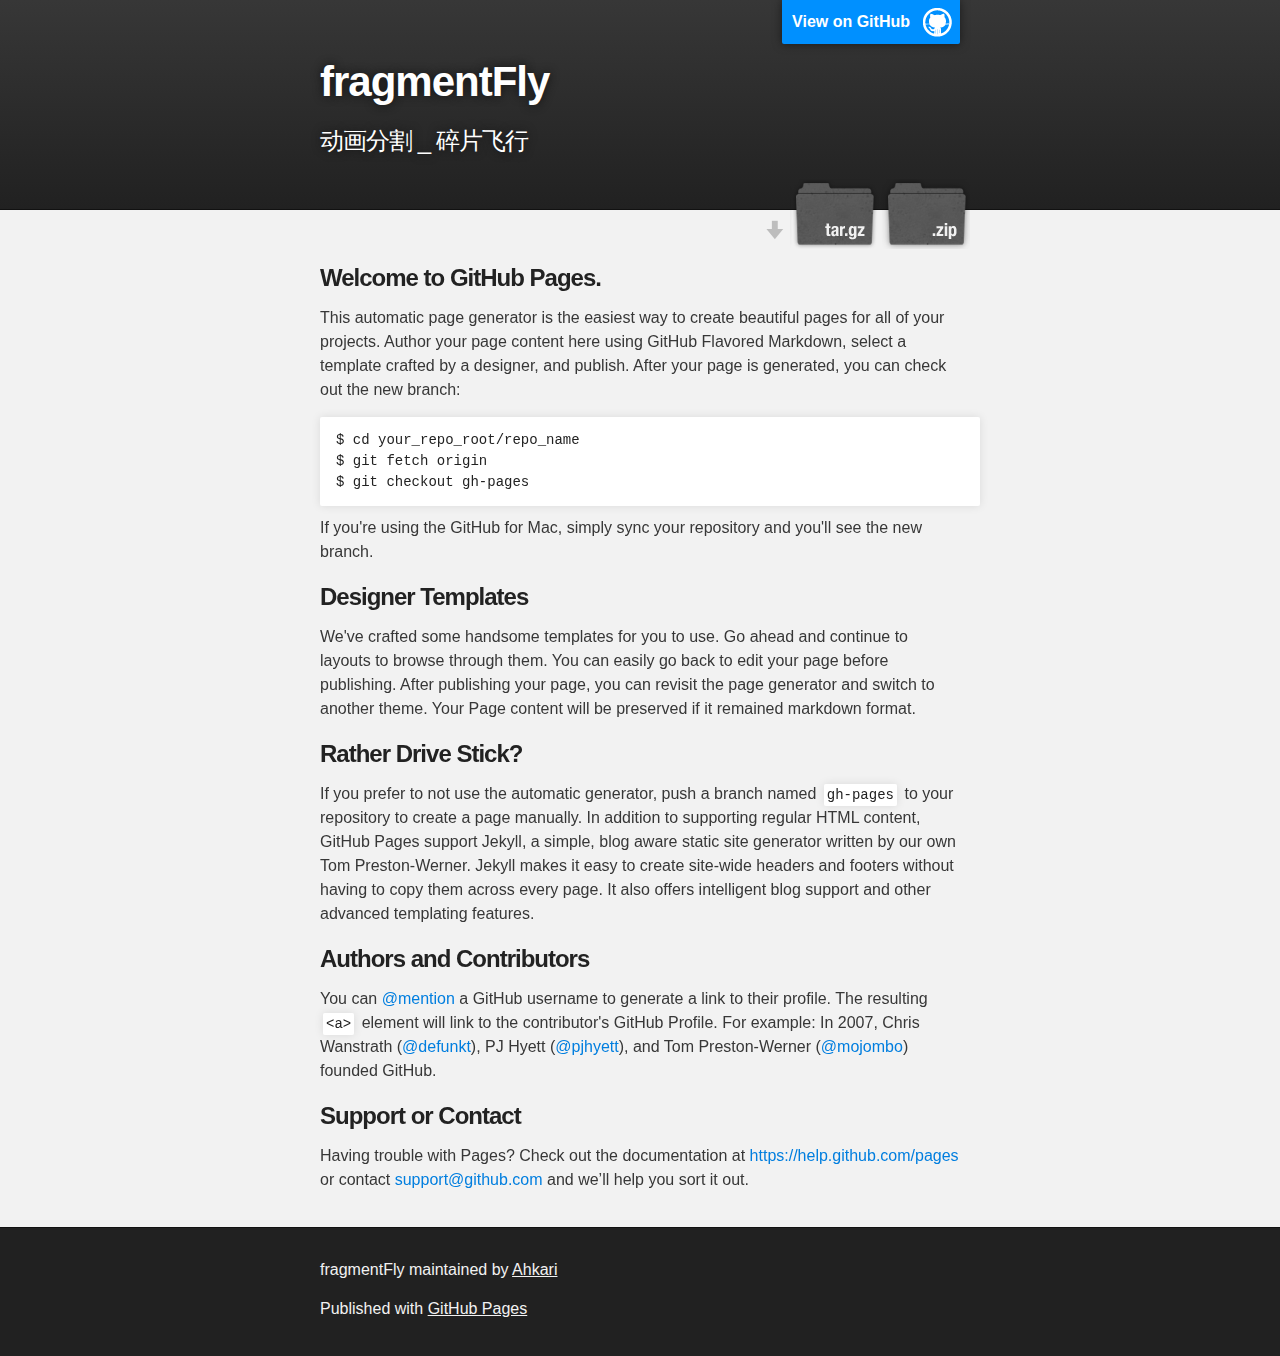
==== index.html @ d6b4c5c5 "Create gh-pages branch via GitHub" ====
<!DOCTYPE html>
<html>

  <head>
    <meta charset='utf-8'>
    <meta http-equiv="X-UA-Compatible" content="chrome=1">
    <meta name="description" content="fragmentFly : 动画分割   _    碎片飞行">

    <link rel="stylesheet" type="text/css" media="screen" href="stylesheets/stylesheet.css">

    <title>fragmentFly</title>
  </head>

  <body>

    <!-- HEADER -->
    <div id="header_wrap" class="outer">
        <header class="inner">
          <a id="forkme_banner" href="https://github.com/Ahkari/fragmentFly">View on GitHub</a>

          <h1 id="project_title">fragmentFly</h1>
          <h2 id="project_tagline">动画分割   _    碎片飞行</h2>

            <section id="downloads">
              <a class="zip_download_link" href="https://github.com/Ahkari/fragmentFly/zipball/master">Download this project as a .zip file</a>
              <a class="tar_download_link" href="https://github.com/Ahkari/fragmentFly/tarball/master">Download this project as a tar.gz file</a>
            </section>
        </header>
    </div>

    <!-- MAIN CONTENT -->
    <div id="main_content_wrap" class="outer">
      <section id="main_content" class="inner">
        <h3>
<a id="welcome-to-github-pages" class="anchor" href="#welcome-to-github-pages" aria-hidden="true"><span class="octicon octicon-link"></span></a>Welcome to GitHub Pages.</h3>

<p>This automatic page generator is the easiest way to create beautiful pages for all of your projects. Author your page content here using GitHub Flavored Markdown, select a template crafted by a designer, and publish. After your page is generated, you can check out the new branch:</p>

<pre><code>$ cd your_repo_root/repo_name
$ git fetch origin
$ git checkout gh-pages
</code></pre>

<p>If you're using the GitHub for Mac, simply sync your repository and you'll see the new branch.</p>

<h3>
<a id="designer-templates" class="anchor" href="#designer-templates" aria-hidden="true"><span class="octicon octicon-link"></span></a>Designer Templates</h3>

<p>We've crafted some handsome templates for you to use. Go ahead and continue to layouts to browse through them. You can easily go back to edit your page before publishing. After publishing your page, you can revisit the page generator and switch to another theme. Your Page content will be preserved if it remained markdown format.</p>

<h3>
<a id="rather-drive-stick" class="anchor" href="#rather-drive-stick" aria-hidden="true"><span class="octicon octicon-link"></span></a>Rather Drive Stick?</h3>

<p>If you prefer to not use the automatic generator, push a branch named <code>gh-pages</code> to your repository to create a page manually. In addition to supporting regular HTML content, GitHub Pages support Jekyll, a simple, blog aware static site generator written by our own Tom Preston-Werner. Jekyll makes it easy to create site-wide headers and footers without having to copy them across every page. It also offers intelligent blog support and other advanced templating features.</p>

<h3>
<a id="authors-and-contributors" class="anchor" href="#authors-and-contributors" aria-hidden="true"><span class="octicon octicon-link"></span></a>Authors and Contributors</h3>

<p>You can <a href="https://github.com/blog/821" class="user-mention">@mention</a> a GitHub username to generate a link to their profile. The resulting <code>&lt;a&gt;</code> element will link to the contributor's GitHub Profile. For example: In 2007, Chris Wanstrath (<a href="https://github.com/defunkt" class="user-mention">@defunkt</a>), PJ Hyett (<a href="https://github.com/pjhyett" class="user-mention">@pjhyett</a>), and Tom Preston-Werner (<a href="https://github.com/mojombo" class="user-mention">@mojombo</a>) founded GitHub.</p>

<h3>
<a id="support-or-contact" class="anchor" href="#support-or-contact" aria-hidden="true"><span class="octicon octicon-link"></span></a>Support or Contact</h3>

<p>Having trouble with Pages? Check out the documentation at <a href="https://help.github.com/pages">https://help.github.com/pages</a> or contact <a href="mailto:support@github.com">support@github.com</a> and we’ll help you sort it out.</p>
      </section>
    </div>

    <!-- FOOTER  -->
    <div id="footer_wrap" class="outer">
      <footer class="inner">
        <p class="copyright">fragmentFly maintained by <a href="https://github.com/Ahkari">Ahkari</a></p>
        <p>Published with <a href="https://pages.github.com">GitHub Pages</a></p>
      </footer>
    </div>

              <script type="text/javascript">
            var gaJsHost = (("https:" == document.location.protocol) ? "https://ssl." : "http://www.");
            document.write(unescape("%3Cscript src='" + gaJsHost + "google-analytics.com/ga.js' type='text/javascript'%3E%3C/script%3E"));
          </script>
          <script type="text/javascript">
            try {
              var pageTracker = _gat._getTracker("fragmentFly");
            pageTracker._trackPageview();
            } catch(err) {}
          </script>


  </body>
</html>
---- stylesheets/stylesheet.css ----
/*******************************************************************************
Slate Theme for GitHub Pages
by Jason Costello, @jsncostello
*******************************************************************************/

@import url(github-light.css);

/*******************************************************************************
MeyerWeb Reset
*******************************************************************************/

html, body, div, span, applet, object, iframe,
h1, h2, h3, h4, h5, h6, p, blockquote, pre,
a, abbr, acronym, address, big, cite, code,
del, dfn, em, img, ins, kbd, q, s, samp,
small, strike, strong, sub, sup, tt, var,
b, u, i, center,
dl, dt, dd, ol, ul, li,
fieldset, form, label, legend,
table, caption, tbody, tfoot, thead, tr, th, td,
article, aside, canvas, details, embed,
figure, figcaption, footer, header, hgroup,
menu, nav, output, ruby, section, summary,
time, mark, audio, video {
  margin: 0;
  padding: 0;
  border: 0;
  font: inherit;
  vertical-align: baseline;
}

/* HTML5 display-role reset for older browsers */
article, aside, details, figcaption, figure,
footer, header, hgroup, menu, nav, section {
  display: block;
}

ol, ul {
  list-style: none;
}

table {
  border-collapse: collapse;
  border-spacing: 0;
}

/*******************************************************************************
Theme Styles
*******************************************************************************/

body {
  box-sizing: border-box;
  color:#373737;
  background: #212121;
  font-size: 16px;
  font-family: 'Myriad Pro', Calibri, Helvetica, Arial, sans-serif;
  line-height: 1.5;
  -webkit-font-smoothing: antialiased;
}

h1, h2, h3, h4, h5, h6 {
  margin: 10px 0;
  font-weight: 700;
  color:#222222;
  font-family: 'Lucida Grande', 'Calibri', Helvetica, Arial, sans-serif;
  letter-spacing: -1px;
}

h1 {
  font-size: 36px;
  font-weight: 700;
}

h2 {
  padding-bottom: 10px;
  font-size: 32px;
  background: url('../images/bg_hr.png') repeat-x bottom;
}

h3 {
  font-size: 24px;
}

h4 {
  font-size: 21px;
}

h5 {
  font-size: 18px;
}

h6 {
  font-size: 16px;
}

p {
  margin: 10px 0 15px 0;
}

footer p {
  color: #f2f2f2;
}

a {
  text-decoration: none;
  color: #007edf;
  text-shadow: none;

  transition: color 0.5s ease;
  transition: text-shadow 0.5s ease;
  -webkit-transition: color 0.5s ease;
  -webkit-transition: text-shadow 0.5s ease;
  -moz-transition: color 0.5s ease;
  -moz-transition: text-shadow 0.5s ease;
  -o-transition: color 0.5s ease;
  -o-transition: text-shadow 0.5s ease;
  -ms-transition: color 0.5s ease;
  -ms-transition: text-shadow 0.5s ease;
}

a:hover, a:focus {text-decoration: underline;}

footer a {
  color: #F2F2F2;
  text-decoration: underline;
}

em {
  font-style: italic;
}

strong {
  font-weight: bold;
}

img {
  position: relative;
  margin: 0 auto;
  max-width: 739px;
  padding: 5px;
  margin: 10px 0 10px 0;
  border: 1px solid #ebebeb;

  box-shadow: 0 0 5px #ebebeb;
  -webkit-box-shadow: 0 0 5px #ebebeb;
  -moz-box-shadow: 0 0 5px #ebebeb;
  -o-box-shadow: 0 0 5px #ebebeb;
  -ms-box-shadow: 0 0 5px #ebebeb;
}

p img {
  display: inline;
  margin: 0;
  padding: 0;
  vertical-align: middle;
  text-align: center;
  border: none;
}

pre, code {
  width: 100%;
  color: #222;
  background-color: #fff;

  font-family: Monaco, "Bitstream Vera Sans Mono", "Lucida Console", Terminal, monospace;
  font-size: 14px;

  border-radius: 2px;
  -moz-border-radius: 2px;
  -webkit-border-radius: 2px;
}

pre {
  width: 100%;
  padding: 10px;
  box-shadow: 0 0 10px rgba(0,0,0,.1);
  overflow: auto;
}

code {
  padding: 3px;
  margin: 0 3px;
  box-shadow: 0 0 10px rgba(0,0,0,.1);
}

pre code {
  display: block;
  box-shadow: none;
}

blockquote {
  color: #666;
  margin-bottom: 20px;
  padding: 0 0 0 20px;
  border-left: 3px solid #bbb;
}


ul, ol, dl {
  margin-bottom: 15px
}

ul {
  list-style-position: inside;
  list-style: disc;
  padding-left: 20px;
}

ol {
  list-style-position: inside;
  list-style: decimal;
  padding-left: 20px;
}

dl dt {
  font-weight: bold;
}

dl dd {
  padding-left: 20px;
  font-style: italic;
}

dl p {
  padding-left: 20px;
  font-style: italic;
}

hr {
  height: 1px;
  margin-bottom: 5px;
  border: none;
  background: url('../images/bg_hr.png') repeat-x center;
}

table {
  border: 1px solid #373737;
  margin-bottom: 20px;
  text-align: left;
 }

th {
  font-family: 'Lucida Grande', 'Helvetica Neue', Helvetica, Arial, sans-serif;
  padding: 10px;
  background: #373737;
  color: #fff;
 }

td {
  padding: 10px;
  border: 1px solid #373737;
 }

form {
  background: #f2f2f2;
  padding: 20px;
}

/*******************************************************************************
Full-Width Styles
*******************************************************************************/

.outer {
  width: 100%;
}

.inner {
  position: relative;
  max-width: 640px;
  padding: 20px 10px;
  margin: 0 auto;
}

#forkme_banner {
  display: block;
  position: absolute;
  top:0;
  right: 10px;
  z-index: 10;
  padding: 10px 50px 10px 10px;
  color: #fff;
  background: url('../images/blacktocat.png') #0090ff no-repeat 95% 50%;
  font-weight: 700;
  box-shadow: 0 0 10px rgba(0,0,0,.5);
  border-bottom-left-radius: 2px;
  border-bottom-right-radius: 2px;
}

#header_wrap {
  background: #212121;
  background: -moz-linear-gradient(top, #373737, #212121);
  background: -webkit-linear-gradient(top, #373737, #212121);
  background: -ms-linear-gradient(top, #373737, #212121);
  background: -o-linear-gradient(top, #373737, #212121);
  background: linear-gradient(top, #373737, #212121);
}

#header_wrap .inner {
  padding: 50px 10px 30px 10px;
}

#project_title {
  margin: 0;
  color: #fff;
  font-size: 42px;
  font-weight: 700;
  text-shadow: #111 0px 0px 10px;
}

#project_tagline {
  color: #fff;
  font-size: 24px;
  font-weight: 300;
  background: none;
  text-shadow: #111 0px 0px 10px;
}

#downloads {
  position: absolute;
  width: 210px;
  z-index: 10;
  bottom: -40px;
  right: 0;
  height: 70px;
  background: url('../images/icon_download.png') no-repeat 0% 90%;
}

.zip_download_link {
  display: block;
  float: right;
  width: 90px;
  height:70px;
  text-indent: -5000px;
  overflow: hidden;
  background: url(../images/sprite_download.png) no-repeat bottom left;
}

.tar_download_link {
  display: block;
  float: right;
  width: 90px;
  height:70px;
  text-indent: -5000px;
  overflow: hidden;
  background: url(../images/sprite_download.png) no-repeat bottom right;
  margin-left: 10px;
}

.zip_download_link:hover {
  background: url(../images/sprite_download.png) no-repeat top left;
}

.tar_download_link:hover {
  background: url(../images/sprite_download.png) no-repeat top right;
}

#main_content_wrap {
  background: #f2f2f2;
  border-top: 1px solid #111;
  border-bottom: 1px solid #111;
}

#main_content {
  padding-top: 40px;
}

#footer_wrap {
  background: #212121;
}



/*******************************************************************************
Small Device Styles
*******************************************************************************/

@media screen and (max-width: 480px) {
  body {
    font-size:14px;
  }

  #downloads {
    display: none;
  }

  .inner {
    min-width: 320px;
    max-width: 480px;
  }

  #project_title {
  font-size: 32px;
  }

  h1 {
    font-size: 28px;
  }

  h2 {
    font-size: 24px;
  }

  h3 {
    font-size: 21px;
  }

  h4 {
    font-size: 18px;
  }

  h5 {
    font-size: 14px;
  }

  h6 {
    font-size: 12px;
  }

  code, pre {
    min-width: 320px;
    max-width: 480px;
    font-size: 11px;
  }

}
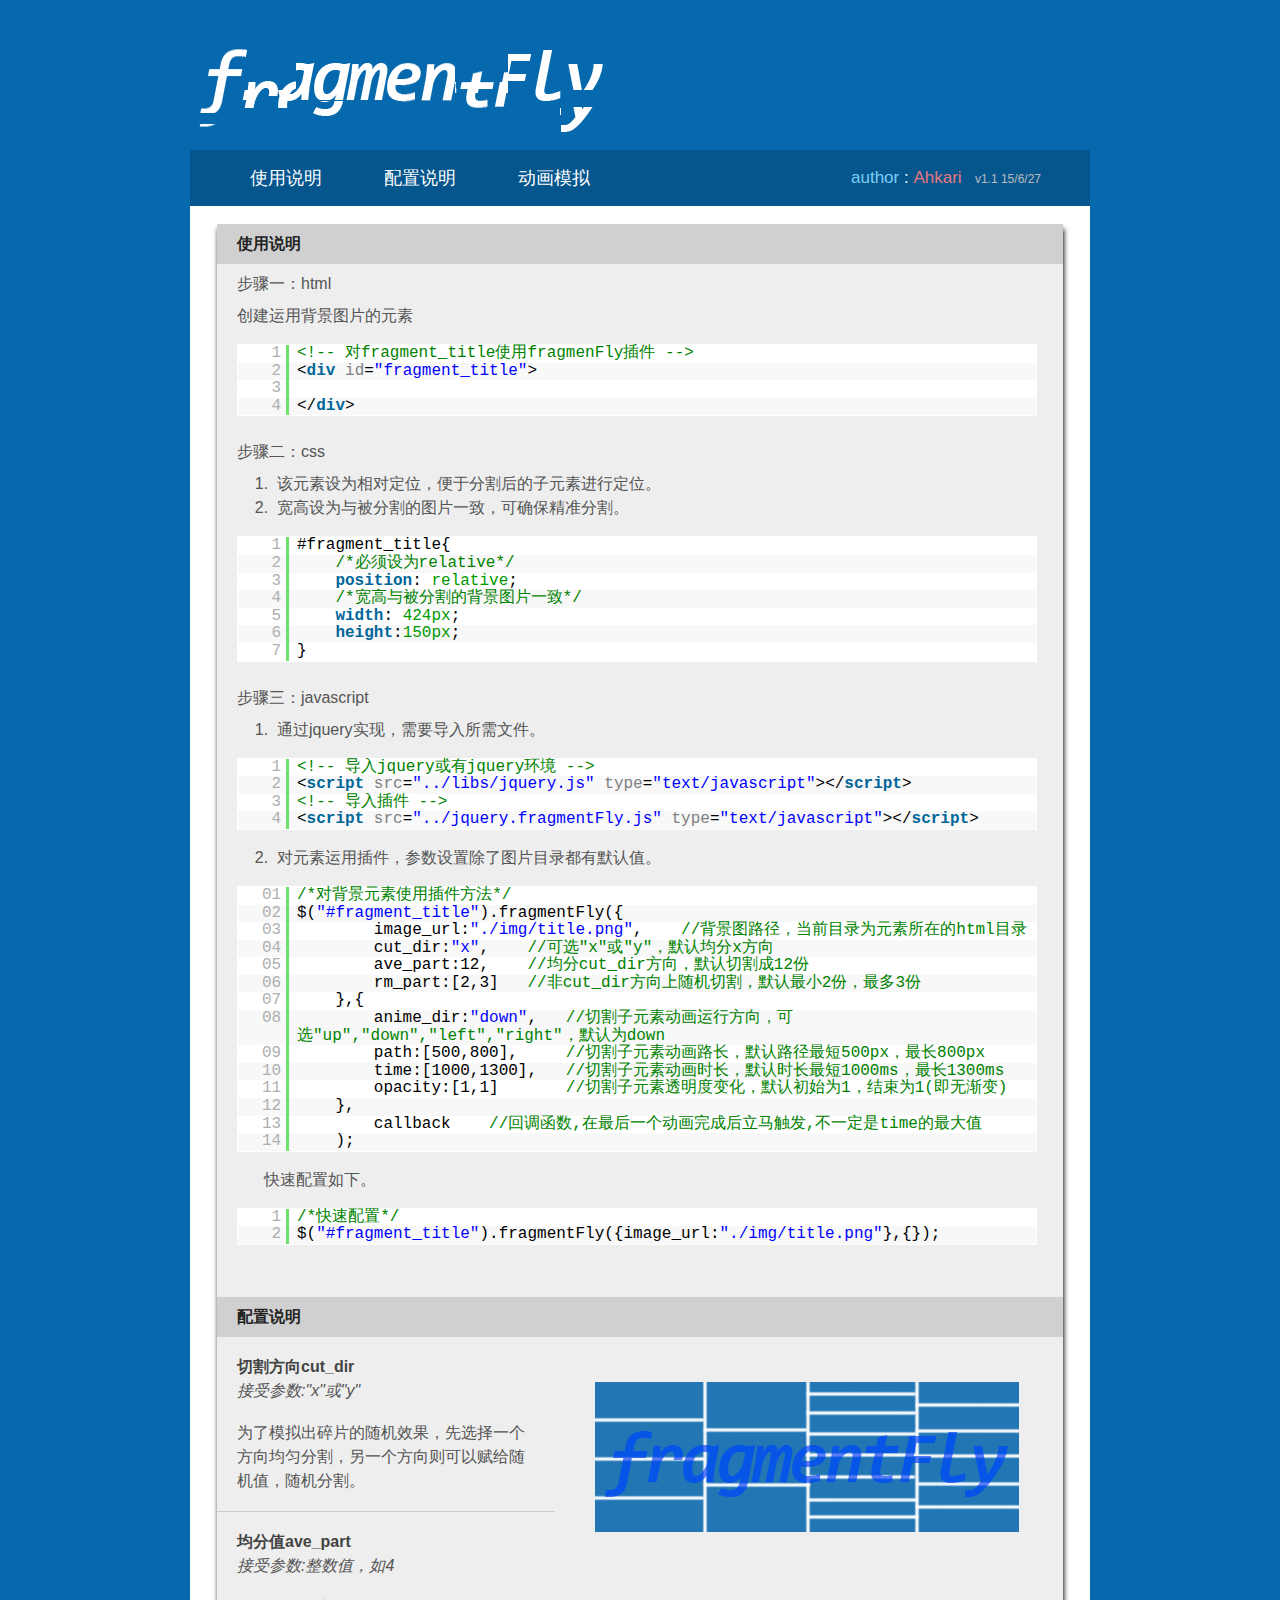
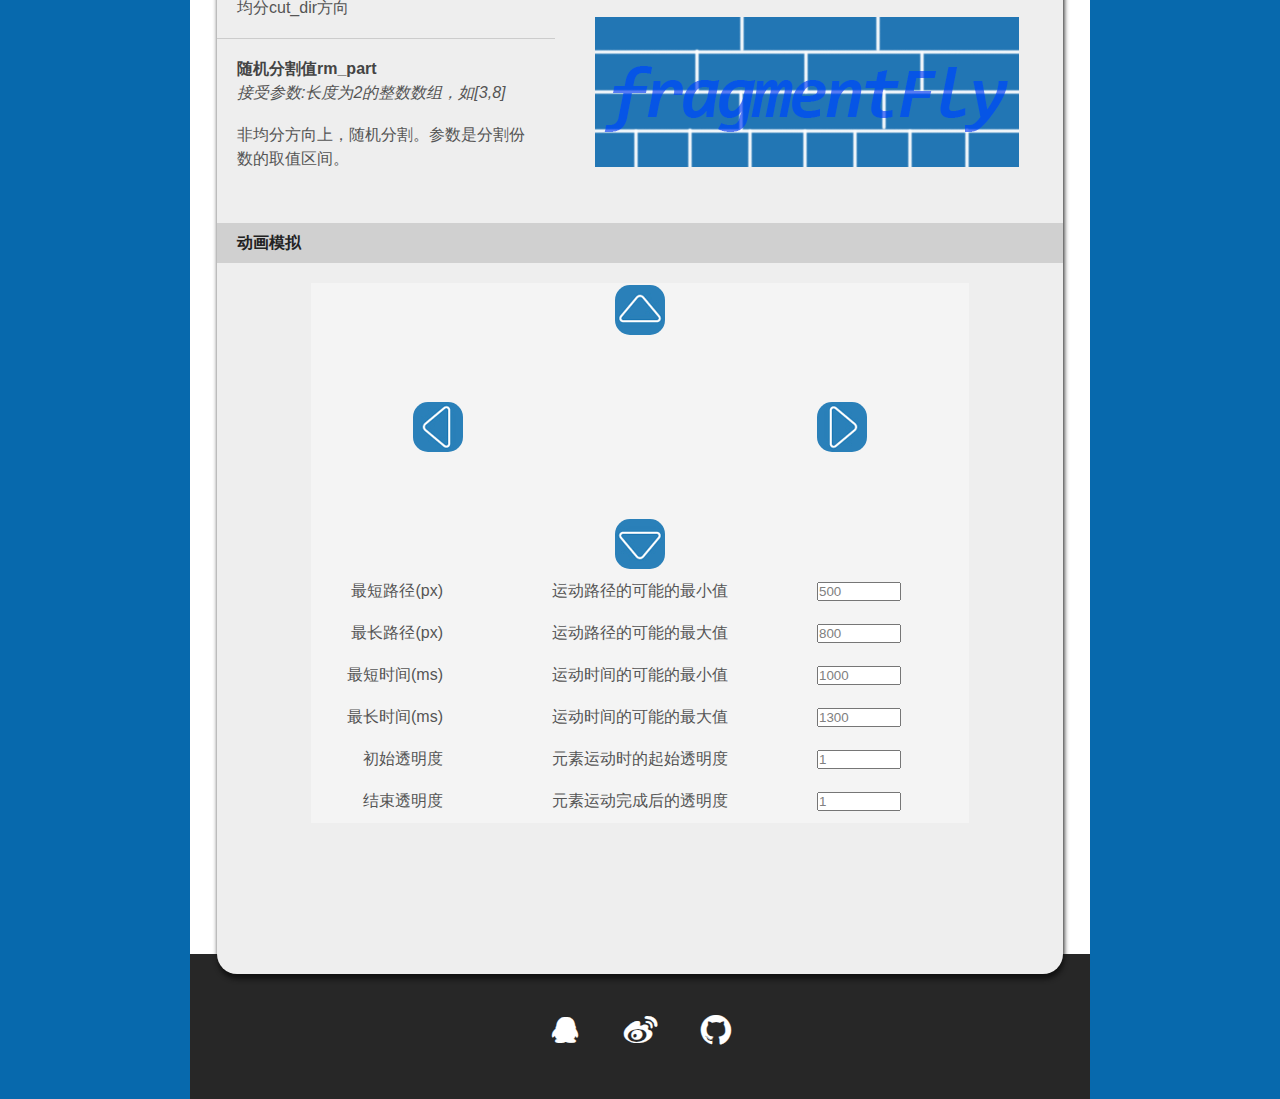
==== commit bc784e89: "更改page页, 使用demo替换" ====
--- a/index.html
+++ b/index.html
@@ -1,89 +1,406 @@
-<!DOCTYPE html>
-<html>
-
-  <head>
-    <meta charset='utf-8'>
-    <meta http-equiv="X-UA-Compatible" content="chrome=1">
-    <meta name="description" content="fragmentFly : 动画分割   _    碎片飞行">
-
-    <link rel="stylesheet" type="text/css" media="screen" href="stylesheets/stylesheet.css">
-
-    <title>fragmentFly</title>
-  </head>
-
-  <body>
-
-    <!-- HEADER -->
-    <div id="header_wrap" class="outer">
-        <header class="inner">
-          <a id="forkme_banner" href="https://github.com/Ahkari/fragmentFly">View on GitHub</a>
-
-          <h1 id="project_title">fragmentFly</h1>
-          <h2 id="project_tagline">动画分割   _    碎片飞行</h2>
-
-            <section id="downloads">
-              <a class="zip_download_link" href="https://github.com/Ahkari/fragmentFly/zipball/master">Download this project as a .zip file</a>
-              <a class="tar_download_link" href="https://github.com/Ahkari/fragmentFly/tarball/master">Download this project as a tar.gz file</a>
-            </section>
-        </header>
-    </div>
-
-    <!-- MAIN CONTENT -->
-    <div id="main_content_wrap" class="outer">
-      <section id="main_content" class="inner">
-        <h3>
-<a id="welcome-to-github-pages" class="anchor" href="#welcome-to-github-pages" aria-hidden="true"><span class="octicon octicon-link"></span></a>Welcome to GitHub Pages.</h3>
-
-<p>This automatic page generator is the easiest way to create beautiful pages for all of your projects. Author your page content here using GitHub Flavored Markdown, select a template crafted by a designer, and publish. After your page is generated, you can check out the new branch:</p>
-
-<pre><code>$ cd your_repo_root/repo_name
-$ git fetch origin
-$ git checkout gh-pages
-</code></pre>
-
-<p>If you're using the GitHub for Mac, simply sync your repository and you'll see the new branch.</p>
-
-<h3>
-<a id="designer-templates" class="anchor" href="#designer-templates" aria-hidden="true"><span class="octicon octicon-link"></span></a>Designer Templates</h3>
-
-<p>We've crafted some handsome templates for you to use. Go ahead and continue to layouts to browse through them. You can easily go back to edit your page before publishing. After publishing your page, you can revisit the page generator and switch to another theme. Your Page content will be preserved if it remained markdown format.</p>
-
-<h3>
-<a id="rather-drive-stick" class="anchor" href="#rather-drive-stick" aria-hidden="true"><span class="octicon octicon-link"></span></a>Rather Drive Stick?</h3>
-
-<p>If you prefer to not use the automatic generator, push a branch named <code>gh-pages</code> to your repository to create a page manually. In addition to supporting regular HTML content, GitHub Pages support Jekyll, a simple, blog aware static site generator written by our own Tom Preston-Werner. Jekyll makes it easy to create site-wide headers and footers without having to copy them across every page. It also offers intelligent blog support and other advanced templating features.</p>
-
-<h3>
-<a id="authors-and-contributors" class="anchor" href="#authors-and-contributors" aria-hidden="true"><span class="octicon octicon-link"></span></a>Authors and Contributors</h3>
-
-<p>You can <a href="https://github.com/blog/821" class="user-mention">@mention</a> a GitHub username to generate a link to their profile. The resulting <code>&lt;a&gt;</code> element will link to the contributor's GitHub Profile. For example: In 2007, Chris Wanstrath (<a href="https://github.com/defunkt" class="user-mention">@defunkt</a>), PJ Hyett (<a href="https://github.com/pjhyett" class="user-mention">@pjhyett</a>), and Tom Preston-Werner (<a href="https://github.com/mojombo" class="user-mention">@mojombo</a>) founded GitHub.</p>
-
-<h3>
-<a id="support-or-contact" class="anchor" href="#support-or-contact" aria-hidden="true"><span class="octicon octicon-link"></span></a>Support or Contact</h3>
-
-<p>Having trouble with Pages? Check out the documentation at <a href="https://help.github.com/pages">https://help.github.com/pages</a> or contact <a href="mailto:support@github.com">support@github.com</a> and we’ll help you sort it out.</p>
-      </section>
-    </div>
-
-    <!-- FOOTER  -->
-    <div id="footer_wrap" class="outer">
-      <footer class="inner">
-        <p class="copyright">fragmentFly maintained by <a href="https://github.com/Ahkari">Ahkari</a></p>
-        <p>Published with <a href="https://pages.github.com">GitHub Pages</a></p>
-      </footer>
-    </div>
-
-              <script type="text/javascript">
-            var gaJsHost = (("https:" == document.location.protocol) ? "https://ssl." : "http://www.");
-            document.write(unescape("%3Cscript src='" + gaJsHost + "google-analytics.com/ga.js' type='text/javascript'%3E%3C/script%3E"));
-          </script>
-          <script type="text/javascript">
-            try {
-              var pageTracker = _gat._getTracker("fragmentFly");
-            pageTracker._trackPageview();
-            } catch(err) {}
-          </script>
-
-
-  </body>
-</html>
+<!DOCTYPE html PUBLIC "-//W3C//DTD XHTML 1.0 Strict//EN" "http://www.w3.org/TR/xhtml1/DTD/xhtml1-strict.dtd">
+<!--[if lt IE 7]> <html class="lt-ie9 lt-ie8 lt-ie7" lang="en"> <![endif]-->
+<!--[if IE 7]> <html class="lt-ie9 lt-ie8" lang="en"> <![endif]-->
+<!--[if IE 8]> <html class="lt-ie9" lang="en"> <![endif]-->
+<!--[if gt IE 8]><!-->
+<html xmlns="http://www.w3.org/1999/xhtml" xml:lang="en" lang="en">
+<!--<![endif]-->
+<head>
+	<meta http-equiv="Content-Type" content="text/html; charset=UTF-8" />
+	<title>fragmentFly_Demo</title>
+	<script src="./js/libs/shCore.js" type="text/javascript"></script>
+	<script src="./js/libs/shBrushCss.js" type="text/javascript"></script>
+	<script src="./js/libs/shBrushJScript.js" type="text/javascript"></script>
+	<script src="./js/libs/shBrushCSharp.js" type="text/javascript"></script>
+	<script src="./js/libs/shBrushXml.js" type="text/javascript"></script>
+	<script type="text/javascript">
+        SyntaxHighlighter.config.clipboardSwf = './js/libs/clipboard.swf';
+        SyntaxHighlighter.all();
+    </script>
+	<link rel="stylesheet" type="text/css" href="./js/libs/shCore.css" />
+	<link rel="stylesheet" type="text/css" href="./js/libs/shThemeDefault.css" />
+	<link href="./css/demo.css" rel="stylesheet" type="text/css" />
+	<!-- <link href="./css/style.css" rel="stylesheet" type="text/css" /> -->
+<!--[if lt IE 9]><script src="//html5shim.googlecode.com/svn/trunk/html5.js"></script><![endif]-->
+</head>	
+<body>
+	<div class="all_wrap">
+		<div class="wrap_head">
+			<!-- 对fragment_title使用fragmenFly插件 -->
+			<div id="fragment_title">
+				
+			</div>
+		</div>
+
+		<div class="wrap_middle">
+			<div class="wrap_middle_head">
+				<ul class="nav_ul">
+					<li>
+						<a href="#">使用说明</a>
+					</li>
+					<li>
+						<a href="#">配置说明</a>
+					</li>
+					<li>
+						<a href="#">动画模拟</a>
+					</li>
+					<li>
+						<a href="#">author&nbsp;<span class="dot">:</span><span class="ahkari">&nbsp;Ahkari</span><span class="version">&nbsp;&nbsp;&nbsp;&nbsp;v1.1 15/6/27</span></a>
+					</li>
+					<div class="clearFloat"></div>
+				</ul>
+			</div>
+			<div class="wrap_middle_body">
+				<div class="warp_middle_body_wrap">
+					<div class="parm_info">
+						<div class="parm_info_title" id="useInformation">
+							<p>使用说明</p>
+						</div>
+						<div class="infoArea">
+							<P class="heigher">步骤一：html</P>
+							<p>创建运用背景图片的元素</p>
+							<div class="codeArea">
+								<pre class="brush: html;">
+								<!-- 对fragment_title使用fragmenFly插件 -->
+								<div id="fragment_title">
+					
+								</div>
+								</pre>
+							</div>
+							<p class="heigher">步骤二：css</p>
+							<p>&nbsp;&nbsp;&nbsp;&nbsp;1.&nbsp;&nbsp;该元素设为相对定位，便于分割后的子元素进行定位。</p>
+							<p>&nbsp;&nbsp;&nbsp;&nbsp;2.&nbsp;&nbsp;宽高设为与被分割的图片一致，可确保精准分割。</p>
+							<div class="codeArea">
+								<pre class="brush: css;">
+								#fragment_title{
+									/*必须设为relative*/
+									position: relative;	
+									/*宽高与被分割的背景图片一致*/
+									width: 424px;
+									height:150px;
+								}
+								</pre>
+							</div>
+							<p class="heigher">步骤三：javascript</p>
+							<p>&nbsp;&nbsp;&nbsp;&nbsp;1.&nbsp;&nbsp;通过jquery实现，需要导入所需文件。</p>
+							<div class="codeArea">
+								<pre class="brush: html;">
+								<!-- 导入jquery或有jquery环境 -->
+								<script src="../libs/jquery.js" type="text/javascript"></script>
+								<!-- 导入插件 -->
+								<script src="../jquery.fragmentFly.js" type="text/javascript"></script>
+								</pre>
+							</div>
+							<p>&nbsp;&nbsp;&nbsp;&nbsp;2.&nbsp;&nbsp;对元素运用插件，参数设置除了图片目录都有默认值。</p>
+							<div class="codeArea">
+								<pre class="brush: javascript;">
+								/*对背景元素使用插件方法*/
+							    $("#fragment_title").fragmentFly({
+								    	image_url:"./img/title.png",	//背景图路径，当前目录为元素所在的html目录
+								    	cut_dir:"x",	//可选"x"或"y"，默认均分x方向
+								    	ave_part:12,	//均分cut_dir方向，默认切割成12份
+								     	rm_part:[2,3] 	//非cut_dir方向上随机切割，默认最小2份，最多3份 
+								    },{
+								     	anime_dir:"down",	//切割子元素动画运行方向，可选"up","down","left","right"，默认为down
+								     	path:[500,800],		//切割子元素动画路长，默认路径最短500px，最长800px
+								     	time:[1000,1300],	//切割子元素动画时长，默认时长最短1000ms，最长1300ms
+								     	opacity:[1,1] 		//切割子元素透明度变化，默认初始为1，结束为1(即无渐变)
+								    },
+								    	callback	//回调函数,在最后一个动画完成后立马触发,不一定是time的最大值
+								    );
+								</pre>
+							</div>
+							<p>&nbsp;&nbsp;&nbsp;&nbsp;&nbsp;&nbsp;快速配置如下。</p>
+							<div class="codeArea">
+								<pre class="brush: javascript;">
+								/*快速配置*/
+							    $("#fragment_title").fragmentFly({image_url:"./img/title.png"},{});
+								</pre>
+							</div>
+							
+						</div>
+						<br/>
+						<br/>
+						<div class="parm_info_title" id="quickSetting">
+							<p>配置说明</p>
+						</div>
+						<div class="Info_img_Wrap">
+							<div class="Info_img_wrap_info">
+								<br/>
+								<p class="wordSet">切割方向cut_dir</p>
+								<p class="wordSetShin">接受参数:"x"或"y"</p>
+								<br/>
+								<p>为了模拟出碎片的随机效果，先选择一个方向均匀分割，另一个方向则可以赋给随机值，随机分割。</p>
+								<br/>
+								<hr style="border:0;background-color:#cccccc;height:1px;">
+								<br/>
+								<p class="wordSet">均分值ave_part</p>
+								<p class="wordSetShin">接受参数:整数值，如4</p>
+								<br/>
+								<p>均分cut_dir方向</p>
+								<br/>
+								<hr style="border:0;background-color:#cccccc;height:1px;">
+								<br/>
+								<p class="wordSet">随机分割值rm_part</p>
+								<p class="wordSetShin">接受参数:长度为2的整数数组，如[3,8]</p>
+								<br/>
+								<p>非均分方向上，随机分割。参数是分割份数的取值区间。</p>
+							</div>
+							<div class="Info_img_wrap_img">
+								<div class="img_demo">
+									<div class="demo1"></div>
+									<div class="demo1_1"></div>
+								</div>
+								<div class="img_demo">
+									<div class="demo2"></div>
+									<div class="demo2_1"></div>
+								</div>
+
+								<!-- <img id="demo1" src="./img/demo1.png" />
+								<img id="demo2" src="./img/demo2.png" /> -->
+							</div>	
+							<div class="clearFloat"></div>						
+						</div>
+						
+						<br/>
+						<br/>
+						<div class="parm_info_title" id="animeModifi">
+							<p>动画模拟</p>
+						</div>
+						<div class="infoArea">
+							<table class="demo_anime_config" border="0">
+								<tr class="line1">
+									<td></td>
+									<td>
+										<div class="td_2">
+	
+										</div>
+									</td>
+									<td></td>
+								</tr>
+								<tr class="line2">
+									<td>
+										<div class="td_4">
+										</div>
+									</td>
+									<td>
+									<!-- 对demoAnime使用fragmenFly插件 -->
+										<div id="demoAnime_img"></div>
+									</td>
+									<td>
+										<div class="td_6">
+										</div>
+									</td>
+								</tr>
+								<tr class="line3">
+									<td></td>
+									<td>
+										<div class="td_8">
+										</div>
+									</td>
+									<td></td>
+								</tr>
+								<tr class="line4">
+									<td>
+										<p>
+											最短路径(px)
+										</p>
+									</td>
+									<td>
+						<!-- 				<section class="container_line4">
+										  <input type="radio" class="radio" name="progress1" value="50" id="five">
+										  <label for="five" class="label">50</label>
+										  <input type="radio" class="radio" name="progress1" value="250" id="twentyfive" checked>
+										  <label for="twentyfive" class="label">250</label>
+										  <input type="radio" class="radio" name="progress1" value="500" id="fifty">
+										  <label for="fifty" class="label">500</label>
+										  <input type="radio" class="radio" name="progress1" value="750" id="seventyfive">
+										  <label for="seventyfive" class="label">750</label>
+										  <input type="radio" class="radio" name="progress1" value="1000" id="onehundred">
+										  <label for="onehundred" class="label">1000</label>
+									
+										</section> -->
+										<p>
+											运动路径的可能的最小值
+										</p>
+									</td>
+									<td>
+										<input type="text" style="width:80px" class="input1" value="500"></input>
+									</td>
+								</tr>
+								<tr class="line5">
+									<td>
+										<p>
+											最长路径(px)
+										</p>
+									</td>
+									<td>
+						<!-- 				<section class="container_line5">
+										  <input type="radio" class="radio" name="progress2" value="100" id="five">
+										  <label for="five" class="label">100</label>
+										  <input type="radio" class="radio" name="progress2" value="500" id="twentyfive" checked>
+										  <label for="twentyfive" class="label">500</label>
+										  <input type="radio" class="radio" name="progress2" value="1000" id="fifty">
+										  <label for="fifty" class="label">1000</label>
+										  <input type="radio" class="radio" name="progress2" value="1500" id="seventyfive">
+										  <label for="seventyfive" class="label">1500</label>
+										  <input type="radio" class="radio" name="progress2" value="2000" id="onehundred">
+										  <label for="onehundred" class="label">2000</label>
+										 
+										</section> -->
+										<p>
+											运动路径的可能的最大值
+										</p>
+									</td>
+									<td><input type="text" style="width:80px" class="input2" value="800"></input></td>
+								</tr>
+								<tr class="line6">
+									<td>
+										<p>
+											最短时间(ms)
+										</p>
+									</td>
+									<td>
+								<!-- 		<section class="container_line6">
+										  <input type="radio" class="radio" name="progress3" value="200" id="five">
+										  <label for="five" class="label">200</label>
+										  <input type="radio" class="radio" name="progress3" value="500" id="twentyfive" checked>
+										  <label for="twentyfive" class="label">500</label>
+										  <input type="radio" class="radio" name="progress3" value="800" id="fifty">
+										  <label for="fifty" class="label">800</label>
+										  <input type="radio" class="radio" name="progress3" value="1500" id="seventyfive">
+										  <label for="seventyfive" class="label">1500</label>
+										  <input type="radio" class="radio" name="progress3" value="2500" id="onehundred">
+										  <label for="onehundred" class="label">2500</label>
+										
+										</section> -->
+										<p>
+											运动时间的可能的最小值
+										</p>
+									</td>
+									<td><input type="text" style="width:80px" class="input3" value="1000"></input></td>
+								</tr>
+								<tr class="line7">
+									<td>
+										<p>
+											最长时间(ms)
+										</p>
+									</td>
+									<td>
+						<!-- 				<section class="container_line7">
+										  <input type="radio" class="radio" name="progress4" value="400" id="five">
+										  <label for="five" class="label">400</label>
+										  <input type="radio" class="radio" name="progress4" value="1000" id="twentyfive" checked>
+										  <label for="twentyfive" class="label">1000</label>
+										  <input type="radio" class="radio" name="progress4" value="1600" id="fifty">
+										  <label for="fifty" class="label">1600</label>
+										  <input type="radio" class="radio" name="progress4" value="3000" id="seventyfive">
+										  <label for="seventyfive" class="label">3000</label>
+										  <input type="radio" class="radio" name="progress4" value="5000" id="onehundred">
+										  <label for="onehundred" class="label">5000</label>
+										
+										</section> -->
+										<p>
+											运动时间的可能的最大值
+										</p>
+									</td>
+									<td><input type="text" style="width:80px" class="input4" value="1300"></input></td>
+								</tr>
+								<tr class="line8">
+									<td>
+										<p>
+											初始透明度
+										</p>
+									</td>
+									<td>
+								<!-- 		<section class="container_line8">
+										  <input type="radio" class="radio" name="progress5" value="0" id="five">
+										  <label for="five" class="label">0</label>
+										  <input type="radio" class="radio" name="progress5" value="0.25" id="twentyfive" checked>
+										  <label for="twentyfive" class="label">0.25</label>
+										  <input type="radio" class="radio" name="progress5" value="0.5" id="fifty">
+										  <label for="fifty" class="label">0.5</label>
+										  <input type="radio" class="radio" name="progress5" value="0.75" id="seventyfive">
+										  <label for="seventyfive" class="label">0.75</label>
+										  <input type="radio" class="radio" name="progress5" value="1" id="onehundred">
+										  <label for="onehundred" class="label">1</label>
+									
+										</section> -->
+										<p>
+											元素运动时的起始透明度
+										</p>
+									</td>
+									<td><input type="text" style="width:80px" class="input5" value="1"></input></td>
+								</tr>
+								<tr class="line9">
+									<td>
+										<p>
+											结束透明度
+										</p>
+									</td>
+									<td>
+									<!-- 	<section class="container_line9">
+										  <input type="radio" class="radio" name="progress6" value="0" id="five_test">
+										  <label for="five" class="label">0</label>
+										  <input type="radio" class="radio" name="progress6" value="0.25" id="twentyfive" checked>
+										  <label for="twentyfive" class="label">0.25</label>
+										  <input type="radio" class="radio" name="progress6" value="0.5" id="fifty">
+										  <label for="fifty" class="label">0.5</label>
+										  <input type="radio" class="radio" name="progress6" value="0.75" id="seventyfive">
+										  <label for="seventyfive" class="label">0.75</label>
+										  <input type="radio" class="radio" name="progress6" value="1" id="onehundred">
+										  <label for="onehundred" class="label">1</label>
+									
+										</section> -->
+										<p>
+											元素运动完成后的透明度
+										</p>
+									</td>
+									<td><input type="text" style="width:80px" class="input6" value="1"></input></td>
+								</tr>
+							</table>
+						
+							
+						</div>
+					</div>
+					<div class="demo_opeation">
+
+					</div>
+				</div>
+
+			</div>
+		</div>
+
+		<div class="wrap_bottom" id="last_nav">
+			<div class="wrap_bottom_inside">
+				
+				<a><i class="iconfont">&#xf01c7;<span class="qqInfo">825584053</span></i></a>
+				<a href="http://weibo.com/ahkari/" target="_blank"><i class="iconfont">&#xf01af;</i></a>
+				<a href="https://github.com/Ahkari/fragmentFly" target="_blank"><i class="iconfont">&#xf01ca;</i></a>
+			</div>
+			<div class="wrap_bottom_fixed">
+			</div>
+		</div>
+		</div>
+		
+
+	</div>
+<script src="./libs/jquery.js" type="text/javascript"></script>
+<script src="./jquery.fragmentFly.js" type="text/javascript"></script>
+<script src="./js/demo.js" type="text/javascript"></script>
+
+<script type="text/javascript">
+	$(function(){
+	
+
+	});
+
+
+</script>
+
+
+
+</body>
+
+
+</html>--- a/js/libs/shCore.css
+++ b/js/libs/shCore.css
@@ -0,0 +1,330 @@
+/**
+ * SyntaxHighlighter
+ * http://alexgorbatchev.com/
+ *
+ * SyntaxHighlighter is donationware. If you are using it, please donate.
+ * http://alexgorbatchev.com/wiki/SyntaxHighlighter:Donate
+ *
+ * @version
+ * 2.1.364 (October 15 2009)
+ * 
+ * @copyright
+ * Copyright (C) 2004-2009 Alex Gorbatchev.
+ *
+ * @license
+ * This file is part of SyntaxHighlighter.
+ * 
+ * SyntaxHighlighter is free software: you can redistribute it and/or modify
+ * it under the terms of the GNU Lesser General Public License as published by
+ * the Free Software Foundation, either version 3 of the License, or
+ * (at your option) any later version.
+ * 
+ * SyntaxHighlighter is distributed in the hope that it will be useful,
+ * but WITHOUT ANY WARRANTY; without even the implied warranty of
+ * MERCHANTABILITY or FITNESS FOR A PARTICULAR PURPOSE.  See the
+ * GNU General Public License for more details.
+ * 
+ * You should have received a copy of the GNU General Public License
+ * along with SyntaxHighlighter.  If not, see <http://www.gnu.org/copyleft/lesser.html>.
+ */
+.syntaxhighlighter,
+.syntaxhighlighter div,
+.syntaxhighlighter code,
+.syntaxhighlighter table,
+.syntaxhighlighter table td,
+.syntaxhighlighter table tr,
+.syntaxhighlighter table tbody
+{
+	margin: 0 !important;
+	padding: 0 !important;
+	border: 0 !important;
+	outline: 0 !important;
+	background: none !important;
+	text-align: left !important;
+	float: none !important;
+	vertical-align: baseline !important;
+	position: static !important;
+	left: auto !important;
+	top: auto !important;
+	right: auto !important;
+	bottom: auto !important;
+	height: auto !important;
+	width: auto !important;
+	line-height: 1.1em !important;
+	font-family: "Consolas", "Bitstream Vera Sans Mono", "Courier New", Courier, monospace !important;
+	font-weight: normal !important;
+	font-style: normal !important;
+	font-size: 1em !important;
+	min-height: inherit !important; /* For IE8, FF & WebKit */
+	min-height: auto !important; /* For IE7 */
+}
+
+.syntaxhighlighter
+{
+	width: 99% !important; /* 99% fixes IE8 horizontal scrollbar */
+	margin: 1em 0 1em 0 !important;
+	padding: 1px !important; /* adds a little border on top and bottom */
+	position: relative !important;
+}
+
+.syntaxhighlighter .bold 
+{
+	font-weight: bold !important;
+}
+
+.syntaxhighlighter .italic 
+{
+	font-style: italic !important;
+}
+
+.syntaxhighlighter .line
+{
+}
+
+.syntaxhighlighter .no-wrap .line .content
+{
+	white-space: pre !important;
+}
+
+.syntaxhighlighter .line table 
+{
+	border-collapse: collapse !important;
+}
+
+.syntaxhighlighter .line td
+{
+	vertical-align: top !important;
+}
+
+.syntaxhighlighter .line .number
+{
+	width: 3em !important;
+}
+
+.syntaxhighlighter .line .number code
+{
+	width: 2.7em !important;
+	padding-right: .3em !important;
+	text-align: right !important;
+	display: block !important;
+}
+
+.syntaxhighlighter .line .content
+{
+	padding-left: .5em !important;
+}
+
+.syntaxhighlighter .line .spaces
+{
+}
+
+/* Disable border and margin on the lines when no gutter option is set */
+.syntaxhighlighter.nogutter .line .content
+{
+	border-left: none !important;
+}
+
+.syntaxhighlighter .bar
+{
+	display: none !important;
+}
+
+.syntaxhighlighter .bar.show 
+{
+	display: block !important;
+}
+
+.syntaxhighlighter.collapsed .bar
+{
+	display: block !important;
+}
+
+/* Adjust some properties when collapsed */
+
+.syntaxhighlighter.collapsed .lines
+{
+	display: none !important;
+}
+
+.syntaxhighlighter .lines.no-wrap
+{
+	overflow: auto !important;
+	overflow-y: hidden !important;
+}
+
+/* Styles for the toolbar */
+
+.syntaxhighlighter .toolbar
+{
+	position: absolute !important;
+	right: 0px !important;
+	top: 0px !important;
+	font-size: 1px !important;
+	padding: 8px 8px 8px 0 !important; /* in px because images don't scale with ems */
+}
+
+.syntaxhighlighter.collapsed .toolbar
+{
+	font-size: 80% !important;
+	padding: .2em 0 .5em .5em !important;
+	position: static !important;
+}
+
+.syntaxhighlighter .toolbar a.item,
+.syntaxhighlighter .toolbar .item
+{
+	display: block !important;
+	float: left !important;
+	margin-left: 8px !important;
+	background-repeat: no-repeat !important;
+	overflow: hidden !important;
+	text-indent: -5000px !important;
+}
+
+.syntaxhighlighter.collapsed .toolbar .item
+{
+	display: none !important;
+}
+
+.syntaxhighlighter.collapsed .toolbar .item.expandSource
+{
+	background-image: url(magnifier.png) !important;
+	display: inline !important;
+	text-indent: 0 !important;
+	width: auto !important;
+	float: none !important;
+	height: 16px !important;
+	padding-left: 20px !important;
+}
+
+.syntaxhighlighter .toolbar .item.viewSource
+{
+	background-image: url(page_white_code.png) !important;
+}
+
+.syntaxhighlighter .toolbar .item.printSource
+{
+	background-image: url(printer.png) !important;
+}
+
+.syntaxhighlighter .toolbar .item.copyToClipboard
+{
+	text-indent: 0 !important;
+	background: none !important;
+	overflow: visible !important;
+}
+
+.syntaxhighlighter .toolbar .item.about
+{
+	background-image: url(help.png) !important;
+}
+
+/** 
+ * Print view.
+ * Colors are based on the default theme without background.
+ */
+
+.syntaxhighlighter.printing,
+.syntaxhighlighter.printing .line.alt1 .content,
+.syntaxhighlighter.printing .line.alt2 .content,
+.syntaxhighlighter.printing .line.highlighted .number,
+.syntaxhighlighter.printing .line.highlighted.alt1 .content,
+.syntaxhighlighter.printing .line.highlighted.alt2 .content,
+{
+	background: none !important;
+}
+
+/* Gutter line numbers */
+.syntaxhighlighter.printing .line .number
+{
+	color: #bbb !important;
+}
+
+/* Add border to the lines */
+.syntaxhighlighter.printing .line .content
+{
+	color: #000 !important;
+}
+
+/* Toolbar when visible */
+.syntaxhighlighter.printing .toolbar
+{
+	display: none !important;
+}
+
+.syntaxhighlighter.printing a
+{
+	text-decoration: none !important;
+}
+
+.syntaxhighlighter.printing .plain,
+.syntaxhighlighter.printing .plain a
+{ 
+	color: #000 !important;
+}
+
+.syntaxhighlighter.printing .comments,
+.syntaxhighlighter.printing .comments a
+{ 
+	color: #008200 !important;
+}
+
+.syntaxhighlighter.printing .string,
+.syntaxhighlighter.printing .string a
+{
+	color: blue !important; 
+}
+
+.syntaxhighlighter.printing .keyword
+{ 
+	color: #069 !important; 
+	font-weight: bold !important; 
+}
+
+.syntaxhighlighter.printing .preprocessor 
+{ 
+	color: gray !important; 
+}
+
+.syntaxhighlighter.printing .variable 
+{ 
+	color: #a70 !important; 
+}
+
+.syntaxhighlighter.printing .value
+{ 
+	color: #090 !important; 
+}
+
+.syntaxhighlighter.printing .functions
+{ 
+	color: #ff1493 !important; 
+}
+
+.syntaxhighlighter.printing .constants
+{ 
+	color: #0066CC !important; 
+}
+
+.syntaxhighlighter.printing .script
+{
+	font-weight: bold !important;
+}
+
+.syntaxhighlighter.printing .color1,
+.syntaxhighlighter.printing .color1 a
+{ 
+	color: #808080 !important; 
+}
+
+.syntaxhighlighter.printing .color2,
+.syntaxhighlighter.printing .color2 a
+{ 
+	color: #ff1493 !important; 
+}
+
+.syntaxhighlighter.printing .color3,
+.syntaxhighlighter.printing .color3 a
+{ 
+	color: red !important; 
+}
--- a/js/libs/shThemeDefault.css
+++ b/js/libs/shThemeDefault.css
@@ -0,0 +1,173 @@
+/**
+ * SyntaxHighlighter
+ * http://alexgorbatchev.com/
+ *
+ * SyntaxHighlighter is donationware. If you are using it, please donate.
+ * http://alexgorbatchev.com/wiki/SyntaxHighlighter:Donate
+ *
+ * @version
+ * 2.1.364 (October 15 2009)
+ * 
+ * @copyright
+ * Copyright (C) 2004-2009 Alex Gorbatchev.
+ *
+ * @license
+ * This file is part of SyntaxHighlighter.
+ * 
+ * SyntaxHighlighter is free software: you can redistribute it and/or modify
+ * it under the terms of the GNU Lesser General Public License as published by
+ * the Free Software Foundation, either version 3 of the License, or
+ * (at your option) any later version.
+ * 
+ * SyntaxHighlighter is distributed in the hope that it will be useful,
+ * but WITHOUT ANY WARRANTY; without even the implied warranty of
+ * MERCHANTABILITY or FITNESS FOR A PARTICULAR PURPOSE.  See the
+ * GNU General Public License for more details.
+ * 
+ * You should have received a copy of the GNU General Public License
+ * along with SyntaxHighlighter.  If not, see <http://www.gnu.org/copyleft/lesser.html>.
+ */
+/************************************
+ * Default Syntax Highlighter theme.
+ * 
+ * Interface elements.
+ ************************************/
+
+.syntaxhighlighter
+{
+	background-color: #fff !important;
+}
+
+/* Highlighed line number */
+.syntaxhighlighter .line.highlighted .number
+{
+	color: black !important;
+}
+
+/* Highlighed line */
+.syntaxhighlighter .line.highlighted.alt1,
+.syntaxhighlighter .line.highlighted.alt2
+{
+	background-color: #e0e0e0 !important;
+}
+
+/* Gutter line numbers */
+.syntaxhighlighter .line .number
+{
+	color: #afafaf !important;
+}
+
+/* Add border to the lines */
+.syntaxhighlighter .line .content
+{
+	border-left: 3px solid #6CE26C !important;
+	color: #000 !important;
+}
+
+.syntaxhighlighter.printing .line .content 
+{
+	border: 0 !important;
+}
+
+/* First line */
+.syntaxhighlighter .line.alt1
+{
+	background-color: #fff !important;
+}
+
+/* Second line */
+.syntaxhighlighter .line.alt2
+{
+	background-color: #F8F8F8 !important;
+}
+
+.syntaxhighlighter .toolbar
+{
+	background-color: #F8F8F8 !important;
+	border: #E7E5DC solid 1px !important;
+}
+
+.syntaxhighlighter .toolbar a
+{
+	color: #a0a0a0 !important;
+}
+
+.syntaxhighlighter .toolbar a:hover
+{
+	color: red !important;
+}
+
+/************************************
+ * Actual syntax highlighter colors.
+ ************************************/
+.syntaxhighlighter .plain,
+.syntaxhighlighter .plain a
+{ 
+	color: #000 !important;
+}
+
+.syntaxhighlighter .comments,
+.syntaxhighlighter .comments a
+{ 
+	color: #008200 !important;
+}
+
+.syntaxhighlighter .string,
+.syntaxhighlighter .string a
+{
+	color: blue !important; 
+}
+
+.syntaxhighlighter .keyword
+{ 
+	color: #069 !important; 
+	font-weight: bold !important; 
+}
+
+.syntaxhighlighter .preprocessor 
+{ 
+	color: gray !important; 
+}
+
+.syntaxhighlighter .variable 
+{ 
+	color: #a70 !important; 
+}
+
+.syntaxhighlighter .value
+{ 
+	color: #090 !important; 
+}
+
+.syntaxhighlighter .functions
+{ 
+	color: #ff1493 !important; 
+}
+
+.syntaxhighlighter .constants
+{ 
+	color: #0066CC !important; 
+}
+
+.syntaxhighlighter .script
+{ 
+	background-color: yellow !important;
+}
+
+.syntaxhighlighter .color1,
+.syntaxhighlighter .color1 a
+{ 
+	color: #808080 !important; 
+}
+
+.syntaxhighlighter .color2,
+.syntaxhighlighter .color2 a
+{ 
+	color: #ff1493 !important; 
+}
+
+.syntaxhighlighter .color3,
+.syntaxhighlighter .color3 a
+{ 
+	color: red !important; 
+}
--- a/css/demo.css
+++ b/css/demo.css
@@ -0,0 +1,436 @@
+/*webIcon字体声明*/
+@font-face {font-family: 'iconfont';
+    src: url('../font/iconfont.eot'); /* IE9*/
+    src: url('../font/iconfont.eot?#iefix') format('embedded-opentype'), /* IE6-IE8 */
+    url('../font/iconfont.woff') format('woff'), /* chrome、firefox */
+    url('../font/iconfont.ttf') format('truetype'), /* chrome、firefox、opera、Safari, Android, iOS 4.2+*/
+    url('../font/iconfont.svg#iconfont') format('svg'); /* iOS 4.1- */
+}
+/*定义要使用字体的样式*/
+.iconfont{
+    font-family:"iconfont" !important;
+    font-size:16px;font-style:normal;
+    -webkit-font-smoothing: antialiased;
+    -webkit-text-stroke-width: 0.2px;
+    -moz-osx-font-smoothing: grayscale;}
+
+*{
+	padding: 0px;
+	margin: 0px;
+}
+
+body{
+	background-color: #0769ad;
+	transition: all 2s;
+}
+
+.all_wrap{
+	margin: 0px auto;
+	width: 900px;
+	background-color: #ffffff;
+/*	box-shadow: 5px 5px 3px #888888;*/
+}
+
+.wrap_head{
+	margin: 0px auto;
+	width:100%;
+	height: 150px;
+	background-color: #0769ad;
+}
+
+.wrap_middle{
+	margin: 0px auto;
+	width: 100%;
+	height: 100%;
+	/*border-top-left-radius:10px;
+	border-top-right-radius:10px;
+	border-bottom-right-radius:10em;
+	border-bottom-left-radius:10em;*/
+}
+
+.wrap_bottom{
+	position: relative;
+	z-index: 1;
+	top: -20px;
+	margin: 0px auto;
+	width: 100%;
+	height: 125px;
+	background: #272727;
+}
+.wrap_bottom_fixed{
+	position: absolute;
+	top:125px;
+	width: 100%;
+	height: 20px;
+	background: #272727;
+}
+
+#fragment_title{
+	/*必须设为relative*/
+	position: relative;	
+	/*宽高与被分割的背景图片一致*/
+	width: 424px;
+	height:150px;
+}
+.wrap_middle_head{
+	background-color: #06568e;	
+	height: 56px;
+	width: 100%;
+	/*border-top-left-radius:10px;
+	border-top-right-radius:10px;
+	border-bottom-right-radius:0px;
+	border-bottom-left-radius:0px;*/
+
+}
+ul.nav_ul{
+	 
+	padding: 5px 0px 5px 30px;
+	height:0px;
+}
+ul.nav_ul>li{
+	/*margin:0px 30px 0px 30px;*/
+	margin-right: 2px;
+	padding: 10px 30px 10px 30px;
+	float: left;
+	font-size: 18px;
+	list-style-type:none;
+	font-family:"微软雅黑","klavika-web","Helvetica Neue",Helvetica,Arial,Geneva,sans-serif !important;
+	/*margin: 0px 20px*/;
+	line-height: 150%;
+	color:#ffffff;
+}
+ul.nav_ul>li:nth-child(4){
+	margin-left: 199px;
+	padding: 10px 30px 10px 30px;
+	float: left;
+	font-size: 17px;
+	list-style-type:none;
+	font-family:"微软雅黑","klavika-web","Helvetica Neue",Helvetica,Arial,Geneva,sans-serif !important;
+	/*margin: 0px 20px*/;
+	line-height: 150%;
+	/*color:#7acef4;*/
+	color:#111111;
+}
+.version{
+  font-size: 12px;
+  color: #BBB;
+}
+.ahkari{
+	color: #E5777E;
+}
+.dot{
+	color: #ffffff;
+}
+ul.nav_ul>li:nth-child(4) a{
+	color: #7acef4;
+}
+ul.nav_ul>li:hover{
+	background: none repeat scroll 0 0 rgba(0, 0, 0, 0);
+    border: 0px solid rgba(0, 0, 0, 0.25);
+    border-radius: 4px;
+    box-shadow: 0px 0px 10px rgba(0, 0, 0, 0.4) inset, 0 1px 0 rgba(255, 255, 255, 0.1);
+    color: #fff;
+    text-shadow: 0 -1px 0 rgba(0, 0, 0, 0.796), 0 0 10px rgba(255, 255, 255, 0.298);
+}
+a,a:hover,a:link,a:active,a:visited{ 
+	text-decoration:none; 
+	color:#ffffff}
+
+.wrap_middle_body{
+	background-color: #ffffff;
+	height: 100%;
+	width: 100%;
+
+}
+
+.warp_middle_body_wrap{
+	background-color: #eeeeee;
+	position: relative;
+	z-index: 2;
+	margin: 2% 3% 0% 3%;
+	height: 2350px;
+	width: 94%;
+	border-radius: 0px 0px 10px 10px;
+	border-top-left-radius:0px;
+	border-top-right-radius:0px;
+	border-bottom-right-radius:20px;
+	border-bottom-left-radius:20px;
+	box-shadow: 1px 5px 5px #111111;
+
+}
+.parm_info_title{
+	background-color: #D0D0D0;
+	height: 40px;
+	width: 100%;
+}
+p{
+	font-family:"微软雅黑","klavika-web","Helvetica Neue",Helvetica,Arial,Geneva,sans-serif !important;
+	margin: 0px 20px;
+	line-height: 150%;
+	color:#555555;
+}
+p.heigher{
+	font-family:"微软雅黑","klavika-web","Helvetica Neue",Helvetica,Arial,Geneva,sans-serif !important;
+	margin: 0px 20px;
+	line-height: 250%;
+	/*color: #333333;*/
+}
+.parm_info_title p{
+	font-family:"微软雅黑","klavika-web","Helvetica Neue",Helvetica,Arial,Geneva,sans-serif !important;
+    font-weight: 700;
+    text-align: center center;
+    line-height: 250%;
+    margin: 0px 20px;
+    color: #222222;
+}
+
+.codeArea{
+	margin: 0px 20px;
+}
+.Info_img_wrap_info{
+	float: left;
+	height: 450px;
+	width: 40%;
+	text-align: left;
+}
+.Info_img_wrap_img{
+	float: right;
+	height: 450px;
+	width: 60%;
+	text-align: center;
+}
+.Info_img_wrap_img img{
+	margin: 35px;
+	position: relative;
+	/* margin: 25px 40px; */
+}
+.wordSet{
+	font-weight:900;
+	color: #444444; 
+}
+.wordSetShin{
+	font-style: italic;
+}
+hr{
+	color:#eeeeee;
+}
+.img_demo{
+	margin: 35px;
+	/*position:relative;*/
+	height: 200px;
+	position: relative;
+	/*background-color: #999;*/
+}
+.demo1{
+	position: absolute;
+	top:10px;
+	left:5px;
+	width: 424px;
+	height: 150px;
+	background: url("../img/demo1.png") no-repeat 
+}
+.demo1_1{
+	position: absolute;
+	top:10px;
+	left:5px;
+	width: 424px;
+	height: 150px;
+	background: url("../img/demo1info.png") no-repeat;
+	opacity: 0;
+	transition: opacity 0.6s;
+	-moz-transition: opacity 0.6s;
+	-webkit-transition: opacity 0.6s;
+	-o-transition: opacity 0.6s; 
+}
+.demo1_1:hover{
+	opacity: 1;
+}
+.demo2{
+	position: absolute;
+	top:10px;
+	left:5px;
+	width: 424px;
+	height: 150px;
+	background: url("../img/demo2.png") no-repeat 
+}
+.demo2_1{
+	position: absolute;
+	top:10px;
+	left:5px;
+	width: 424px;
+	height: 150px;
+	background: url("../img/demo2info.png") no-repeat;
+	opacity: 0;
+	transition: opacity 0.6s;
+	-moz-transition: opacity 0.6s;
+	-webkit-transition: opacity 0.6s;
+	-o-transition: opacity 0.6s;
+}
+.demo2_1:hover{
+	opacity: 1;
+}
+
+.clearFloat{
+	clear: both;
+}
+
+/*动画配置部分的css样式*/
+.demo_anime_config{
+	margin: 20px auto;
+	width: 650px;
+	background-color: #f4f4f4;
+}	
+.line1{
+	height: 50px;
+}
+.line1>td:first-child{
+	width: 150px;
+}
+.line1>td:nth-child(2){
+	text-align: center;
+	width: 350px;
+}
+td div.td_2{
+	border-radius: 15px;
+	margin: 0px auto;
+	height: 50px;
+	width: 50px;
+	background: url("../img/arrIconUp.png") no-repeat 0px 0px;
+	transition: all 0.3s;
+	-moz-transition: all 0.3s; /* Firefox 4 */
+	-webkit-transition: all 0.3s; /* Safari 和 Chrome */
+	-o-transition: all 0.3s; /* Opera */
+}
+td div.td_2:hover{
+	background: url("../img/arrIconUp.png") no-repeat 0px -50px;
+}
+.line1>td:nth-child(3){
+	width: 150px;
+}
+.line2{
+	height: 180px;
+}
+.line2>td:first-child{
+
+}
+td div.td_4{
+	border-radius: 15px;
+	margin: 65px 0px 65px 100px;
+	height: 50px;
+	width: 50px;
+	background: url("../img/arrIconLeft.png") no-repeat 0px 0px;
+	transition: all 0.3s;
+	-moz-transition: all 0.3s; /* Firefox 4 */
+	-webkit-transition: all 0.3s; /* Safari 和 Chrome */
+	-o-transition: all 0.3s; /* Opera */
+}
+td div.td_4:hover{
+	background: url("../img/arrIconLeft.png") no-repeat -50px 0px;
+}
+td div.td_6{
+	border-radius: 15px;
+	margin: 65px 100px 65px 0px;
+	height: 50px;
+	width: 50px;
+	background: url("../img/arrIconRight.png") no-repeat -50px 0px;
+	transition: all 0.3s;
+	-moz-transition: all 0.3s; /* Firefox 4 */
+	-webkit-transition: all 0.3s; /* Safari 和 Chrome */
+	-o-transition: all 0.3s; /* Opera */
+}
+td div.td_6:hover{
+	background: url("../img/arrIconRight.png") no-repeat 0px 0px;
+}
+.line3{
+	height: 50px;
+}
+td div.td_8{
+	border-radius: 15px;
+	margin: 0px auto;
+	height: 50px;
+	width: 50px;
+	background: url("../img/arrIconDown.png") no-repeat 0px -50px;
+	transition: all 0.3s;
+	-moz-transition: all 0.3s; /* Firefox 4 */
+	-webkit-transition: all 0.3s; /* Safari 和 Chrome */
+	-o-transition: all 0.3s; /* Opera */
+}
+td div.td_8:hover{
+	background: url("../img/arrIconDown.png") no-repeat 0px 0px;
+}
+.line4{
+	height: 40px;
+}
+.line5{
+	height: 40px;
+}
+.line6{
+	height: 40px;
+}
+.line7{
+	height: 40px;
+}
+.line8{
+	height: 40px;
+}
+.line9{
+	height: 40px;
+}
+.line4>td:first-child,.line5>td:first-child,.line6>td:first-child,.line7>td:first-child,.line8>td:first-child,.line9>td:first-child{
+	text-align: right;
+} 
+.line4>td:nth-child(2),.line5>td:nth-child(2),.line6>td:nth-child(2),.line7>td:nth-child(2),.line8>td:nth-child(2),.line9>td:nth-child(2){
+	text-align: center;
+} 
+#demoAnime_img{
+	/*必须设为relative*/
+    position: relative;
+    /*宽高与被分割的背景图片一致*/
+    width: 350px;
+    height:180px;
+}
+
+.wrap_bottom_inside{
+	width: 500px;
+	margin: 0px auto;
+	padding: 60px 0px 0px 0px;
+	text-align: center;
+	background-color: ;
+}
+.wrap_bottom_inside i{
+	position: relative;
+	z-index: 3;
+	margin: 0px 20px 0px 20px;
+	color:#ffffff;
+	font-size: 30px;
+}
+.wrap_bottom_inside>a:nth-child(1) i:hover{
+
+	color:#676767;
+	opacity: 1;
+
+}
+.wrap_bottom_inside>a:nth-child(2) i:hover{
+	color:#E6162D;
+}
+.wrap_bottom_inside>a:nth-child(3) i:hover{
+	color:#9038AA;
+}
+.wrap_bottom_inside>a:nth-child(1) i:hover span.qqInfo{
+	opacity: 1;
+	color:#dddddd;
+	left: -100px;
+}
+.qqInfo{
+	/*display: none;*/
+	position: absolute;
+
+	font-family:"微软雅黑","klavika-web","Helvetica Neue",Helvetica,Arial,Geneva,sans-serif !important;
+	font-size: 15px;
+	color:#272727;
+	top:5px;
+	left: 0px;
+	z-index: -1;
+	transition:all 0.6s;
+
+}--- a/css/style.css
+++ b/css/style.css
@@ -0,0 +1,216 @@
+html, body, div, span, applet, object, iframe,
+h1, h2, h3, h4, h5, h6, p, blockquote, pre,
+a, abbr, acronym, address, big, cite, code,
+del, dfn, em, img, ins, kbd, q, s, samp,
+small, strike, strong, sub, sup, tt, var,
+b, u, i, center,
+dl, dt, dd, ol, ul, li,
+fieldset, form, label, legend,
+table, caption, tbody, tfoot, thead, tr, th, td,
+article, aside, canvas, details, embed,
+figure, figcaption, footer, header, hgroup,
+menu, nav, output, ruby, section, summary,
+time, mark, audio, video {
+  margin: 0;
+  padding: 0;
+  border: 0;
+  font-size: 100%;
+  font: inherit;
+  vertical-align: baseline;
+}
+
+article, aside, details, figcaption, figure,
+footer, header, hgroup, menu, nav, section {
+  display: block;
+}
+
+body {
+  line-height: 1;
+}
+
+ol, ul {
+  list-style: none;
+}
+
+blockquote, q {
+  quotes: none;
+}
+
+blockquote:before, blockquote:after,
+q:before, q:after {
+  content: '';
+  content: none;
+}
+
+table {
+  border-collapse: collapse;
+  border-spacing: 0;
+}
+
+.about {
+  margin: 70px auto 40px;
+  padding: 8px;
+  width: 260px;
+  font: 10px/18px 'Lucida Grande', Arial, sans-serif;
+  color: #666;
+  text-align: center;
+  text-shadow: 0 1px rgba(255, 255, 255, 0.25);
+  background: #eee;
+  background: rgba(250, 250, 250, 0.8);
+  border-radius: 4px;
+  background-image: -webkit-linear-gradient(top, rgba(0, 0, 0, 0), rgba(0, 0, 0, 0.1));
+  background-image: -moz-linear-gradient(top, rgba(0, 0, 0, 0), rgba(0, 0, 0, 0.1));
+  background-image: -o-linear-gradient(top, rgba(0, 0, 0, 0), rgba(0, 0, 0, 0.1));
+  background-image: linear-gradient(to bottom, rgba(0, 0, 0, 0), rgba(0, 0, 0, 0.1));
+  -webkit-box-shadow: inset 0 1px rgba(255, 255, 255, 0.3), inset 0 0 0 1px rgba(255, 255, 255, 0.1), 0 0 6px rgba(0, 0, 0, 0.2);
+  box-shadow: inset 0 1px rgba(255, 255, 255, 0.3), inset 0 0 0 1px rgba(255, 255, 255, 0.1), 0 0 6px rgba(0, 0, 0, 0.2);
+}
+.about a {
+  color: #333;
+  text-decoration: none;
+  border-radius: 2px;
+  -webkit-transition: background 0.1s;
+  -moz-transition: background 0.1s;
+  -o-transition: background 0.1s;
+  transition: background 0.1s;
+}
+.about a:hover {
+  text-decoration: none;
+  background: #fafafa;
+  background: rgba(255, 255, 255, 0.7);
+}
+
+.about-links {
+  height: 30px;
+}
+.about-links > a {
+  float: left;
+  width: 50%;
+  line-height: 30px;
+  font-size: 12px;
+}
+
+.about-author {
+  margin-top: 5px;
+}
+.about-author > a {
+  padding: 1px 3px;
+  margin: 0 -1px;
+}
+
+/*
+ * Copyright (c) 2012-2013 Thibaut Courouble
+ * http://www.cssflow.com
+ *
+ * Licensed under the MIT License:
+ * http://www.opensource.org/licenses/mit-license.php
+ */
+body {
+  font: 13px/20px 'Lucida Grande', Tahoma, Verdana, sans-serif;
+  color: #404040;
+  background: #2a2a2a url("../img/bg.png") 0 0 repeat;
+}
+
+.container {
+  margin: 80px auto;
+  width: 640px;
+  text-align: center;
+}
+.container .progress {
+  margin: 0 auto;
+  width: 400px;
+}
+
+.progress {
+  padding: 4px;
+  background: rgba(0, 0, 0, 0.25);
+  border-radius: 6px;
+  -webkit-box-shadow: inset 0 1px 2px rgba(0, 0, 0, 0.25), 0 1px rgba(255, 255, 255, 0.08);
+  box-shadow: inset 0 1px 2px rgba(0, 0, 0, 0.25), 0 1px rgba(255, 255, 255, 0.08);
+}
+
+.progress-bar {
+  position: relative;
+  height: 16px;
+  border-radius: 4px;
+  -webkit-transition: 0.4s linear;
+  -moz-transition: 0.4s linear;
+  -o-transition: 0.4s linear;
+  transition: 0.4s linear;
+  -webkit-transition-property: width, background-color;
+  -moz-transition-property: width, background-color;
+  -o-transition-property: width, background-color;
+  transition-property: width, background-color;
+  -webkit-box-shadow: 0 0 1px 1px rgba(0, 0, 0, 0.25), inset 0 1px rgba(255, 255, 255, 0.1);
+  box-shadow: 0 0 1px 1px rgba(0, 0, 0, 0.25), inset 0 1px rgba(255, 255, 255, 0.1);
+}
+.progress-bar:before, .progress-bar:after {
+  content: '';
+  position: absolute;
+  top: 0;
+  left: 0;
+  right: 0;
+}
+.progress-bar:before {
+  bottom: 0;
+  background: url("../img/stripes.png") 0 0 repeat;
+  border-radius: 4px 4px 0 0;
+}
+.progress-bar:after {
+  z-index: 2;
+  bottom: 45%;
+  border-radius: 4px;
+  background-image: -webkit-linear-gradient(top, rgba(255, 255, 255, 0.3), rgba(255, 255, 255, 0.05));
+  background-image: -moz-linear-gradient(top, rgba(255, 255, 255, 0.3), rgba(255, 255, 255, 0.05));
+  background-image: -o-linear-gradient(top, rgba(255, 255, 255, 0.3), rgba(255, 255, 255, 0.05));
+  background-image: linear-gradient(to bottom, rgba(255, 255, 255, 0.3), rgba(255, 255, 255, 0.05));
+}
+
+/*
+ * Note: using adjacent or general sibling selectors combined with
+ *       pseudo classes doesn't work in Safari 5.0 and Chrome 12.
+ *       See this article for more info and a potential fix:
+ *       http://css-tricks.com/webkit-sibling-bug/
+ */
+#five:checked ~ .progress > .progress-bar {
+  width: 5%;
+  background-color: #f63a0f;
+}
+
+#twentyfive:checked ~ .progress > .progress-bar {
+  width: 25%;
+  background-color: #f27011;
+}
+
+#fifty:checked ~ .progress > .progress-bar {
+  width: 50%;
+  background-color: #f2b01e;
+}
+
+#seventyfive:checked ~ .progress > .progress-bar {
+  width: 75%;
+  background-color: #f2d31b;
+}
+
+#onehundred:checked ~ .progress > .progress-bar {
+  width: 100%;
+  background-color: #86e01e;
+}
+
+.radio {
+  display: none;
+}
+
+.label {
+  display: inline-block;
+  margin: 0 5px 20px;
+  padding: 3px 8px;
+  color: #aaa;
+  text-shadow: 0 1px black;
+  border-radius: 3px;
+  cursor: pointer;
+}
+.radio:checked + .label {
+  color: white;
+  background: rgba(0, 0, 0, 0.25);
+}
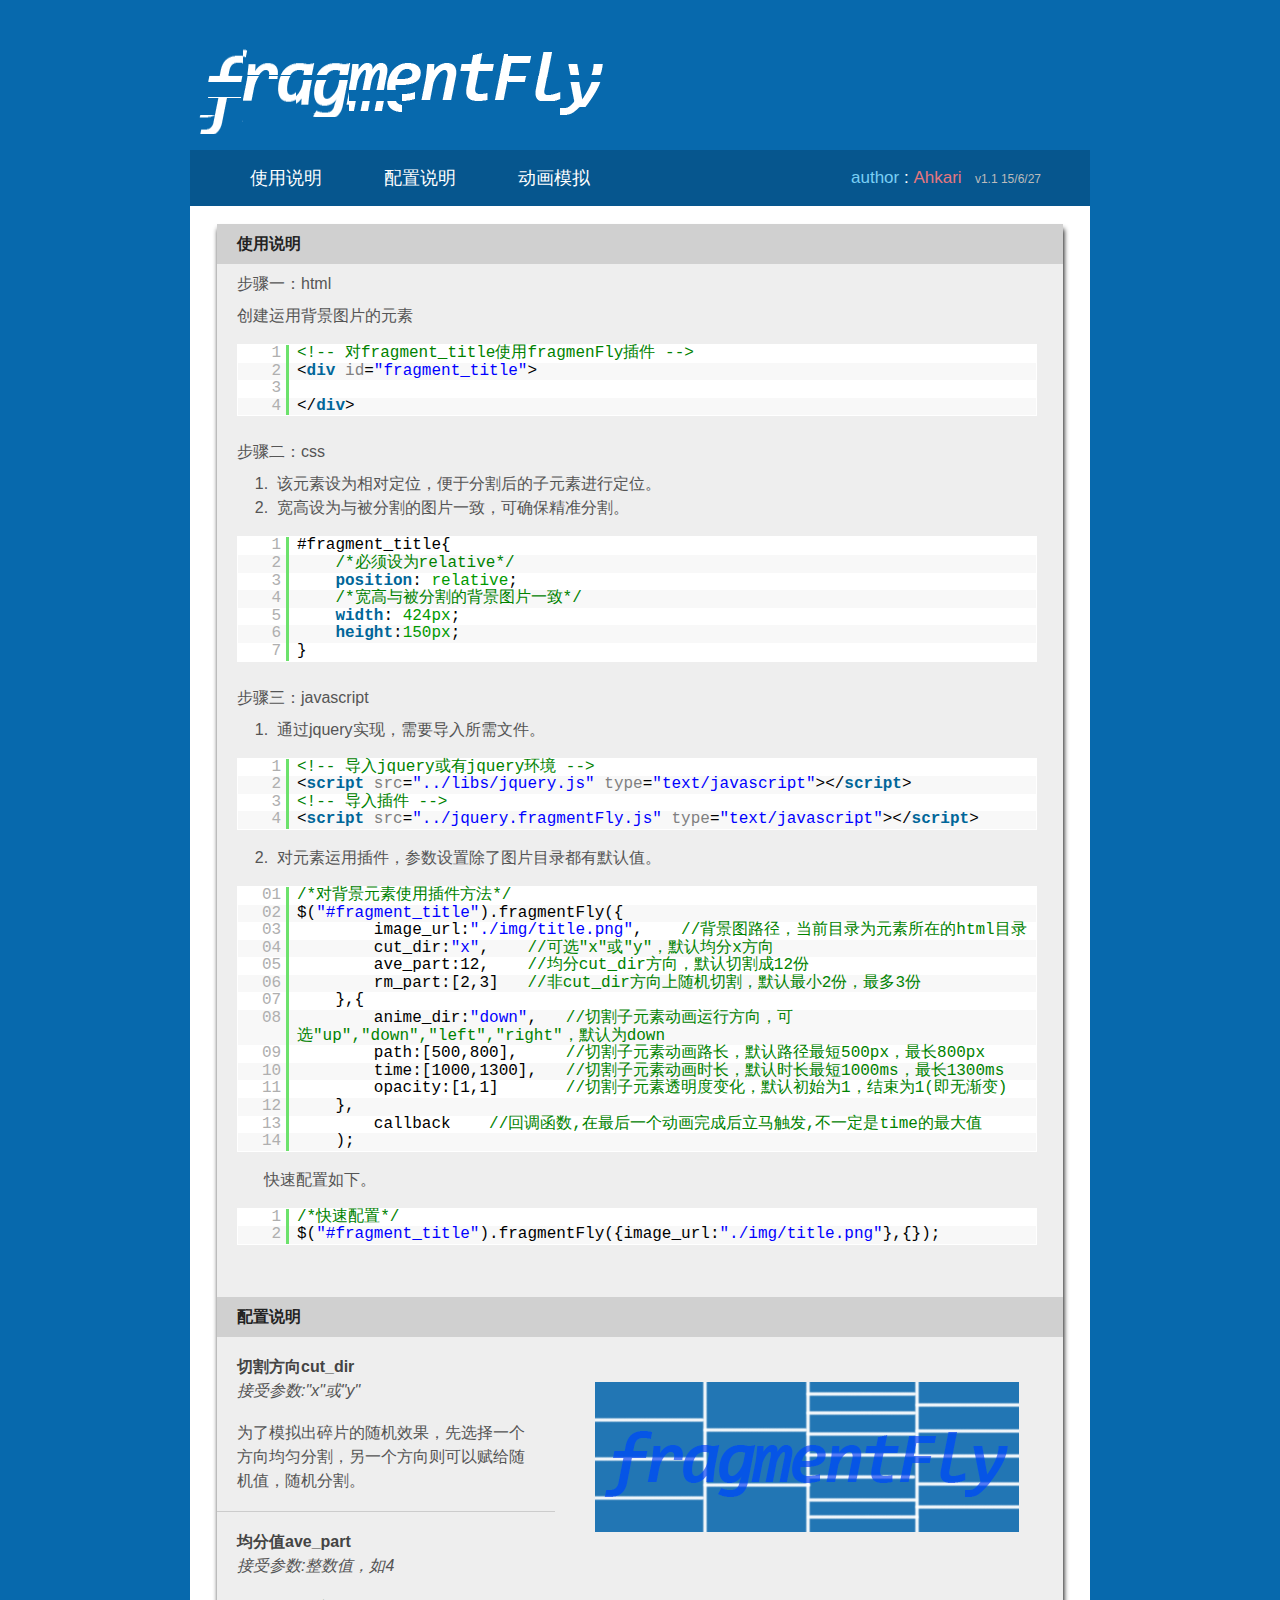
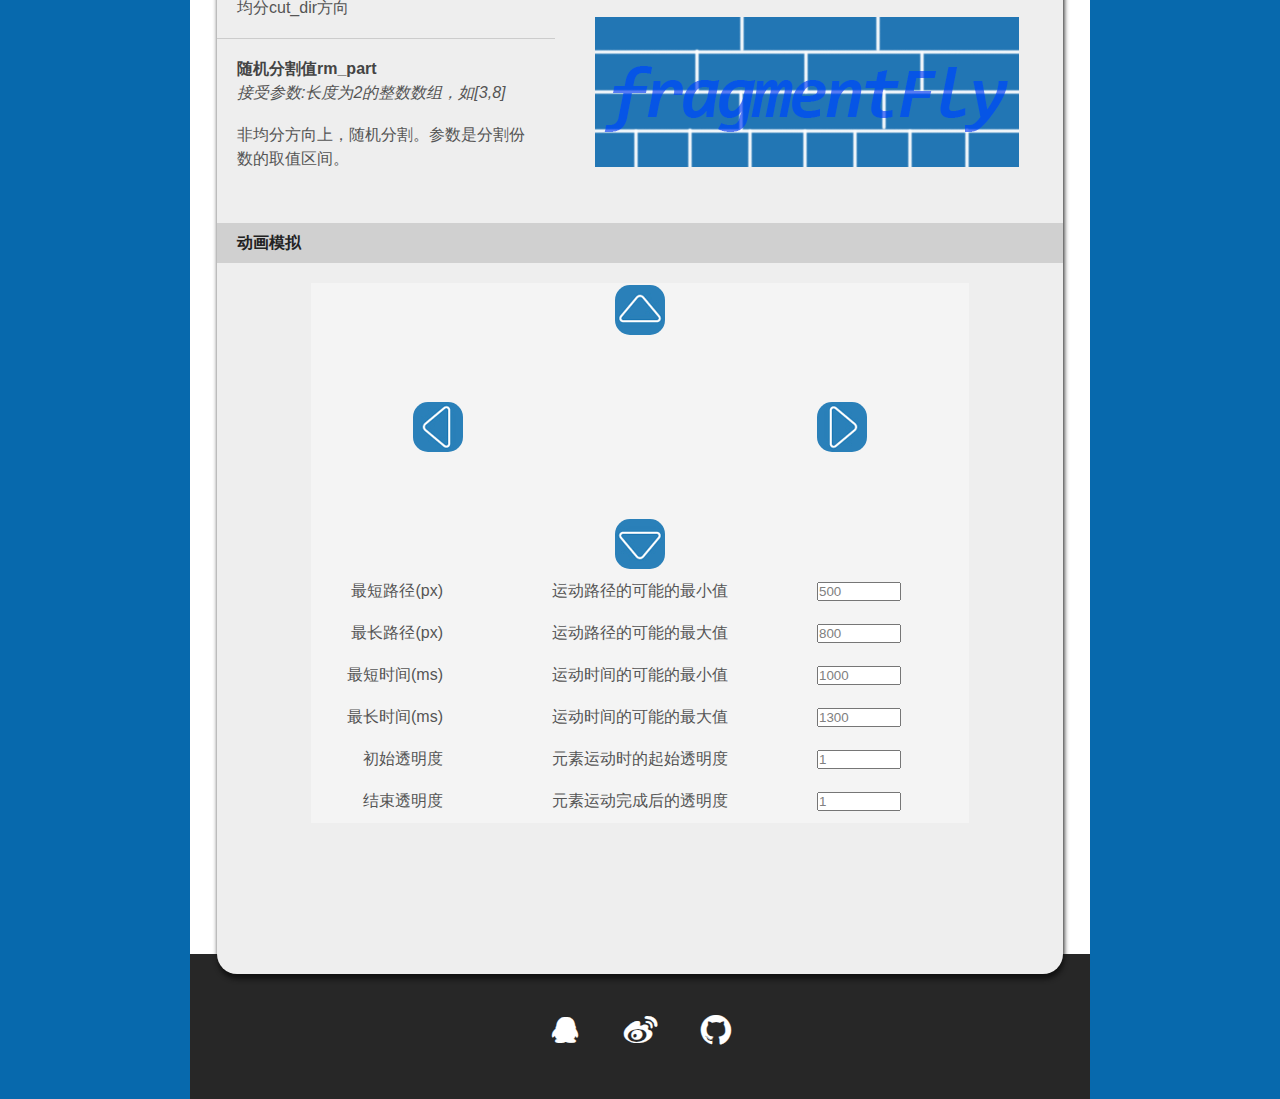
==== commit 4905b41d: "title修改" ====
--- a/index.html
+++ b/index.html
@@ -7,7 +7,7 @@
 <!--<![endif]-->
 <head>
 	<meta http-equiv="Content-Type" content="text/html; charset=UTF-8" />
-	<title>fragmentFly_Demo</title>
+	<title>fragmentFly*碎片飞行</title>
 	<script src="./js/libs/shCore.js" type="text/javascript"></script>
 	<script src="./js/libs/shBrushCss.js" type="text/javascript"></script>
 	<script src="./js/libs/shBrushJScript.js" type="text/javascript"></script>
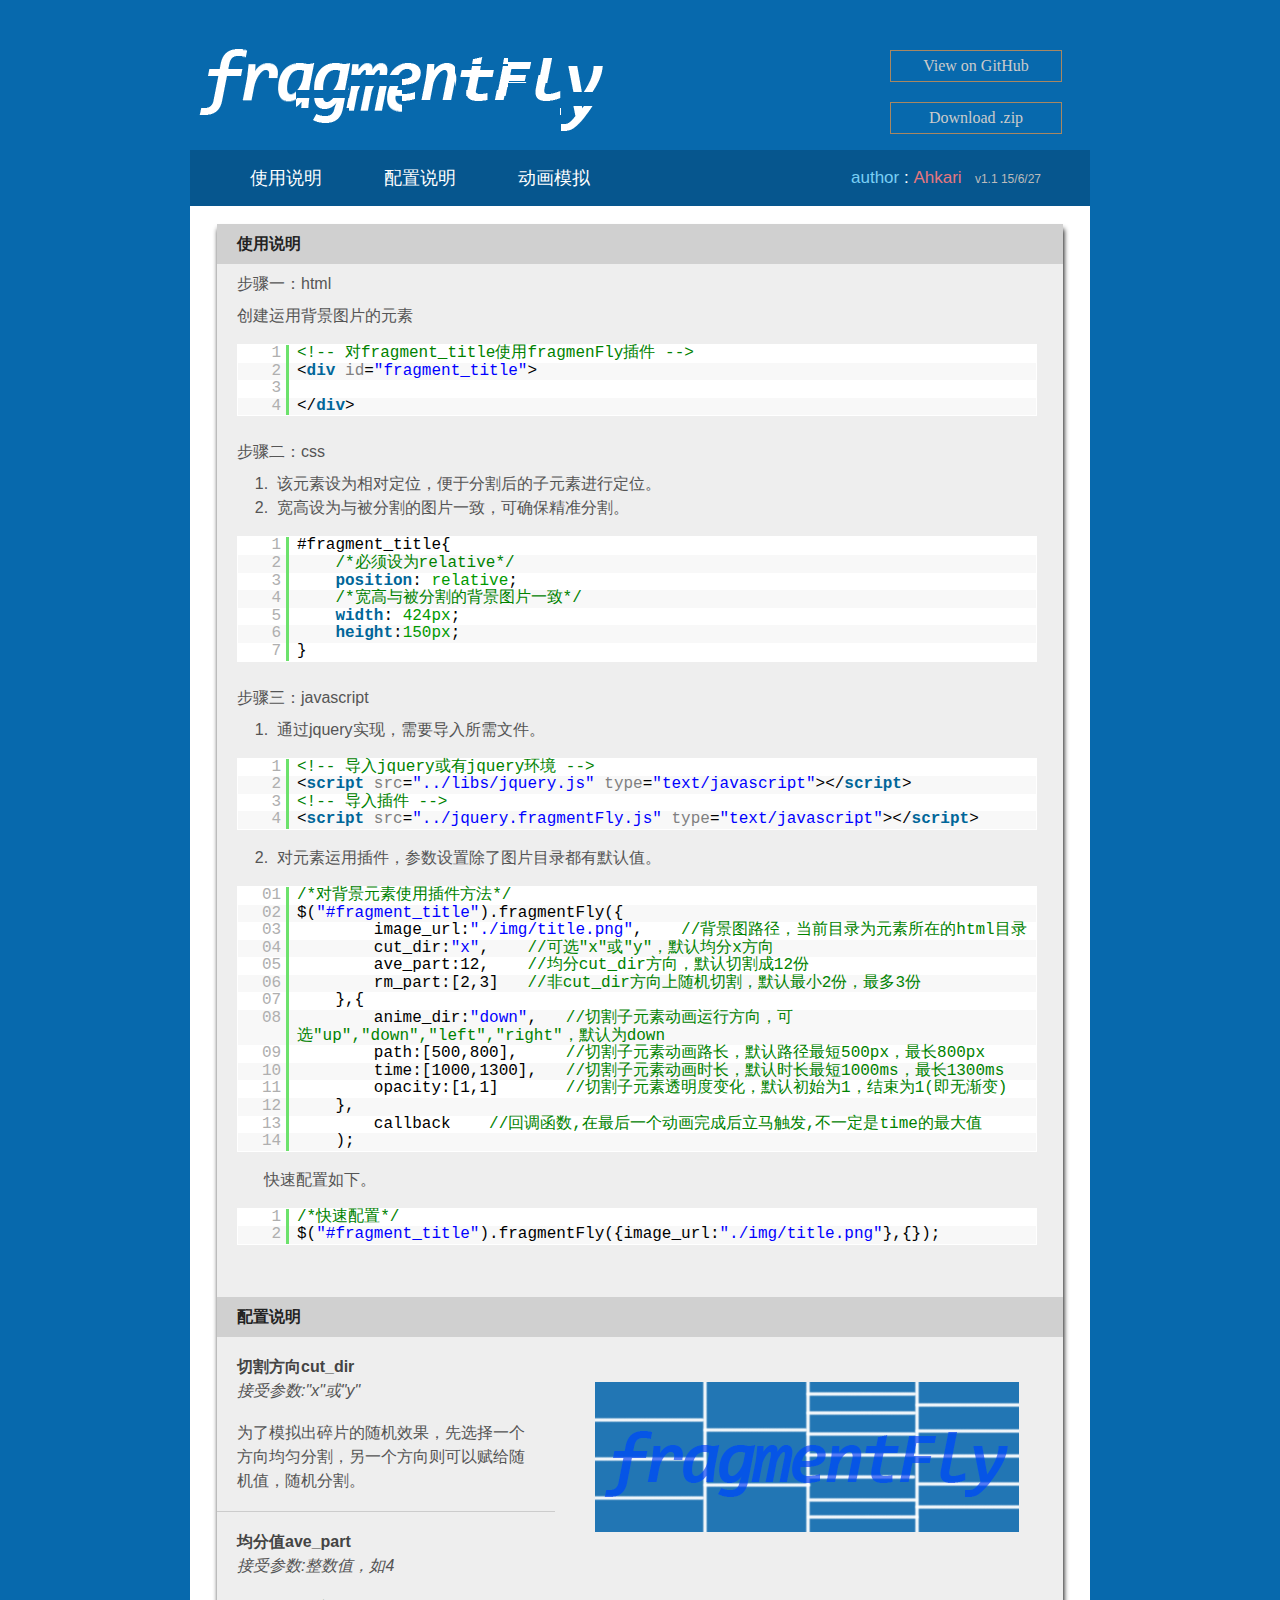
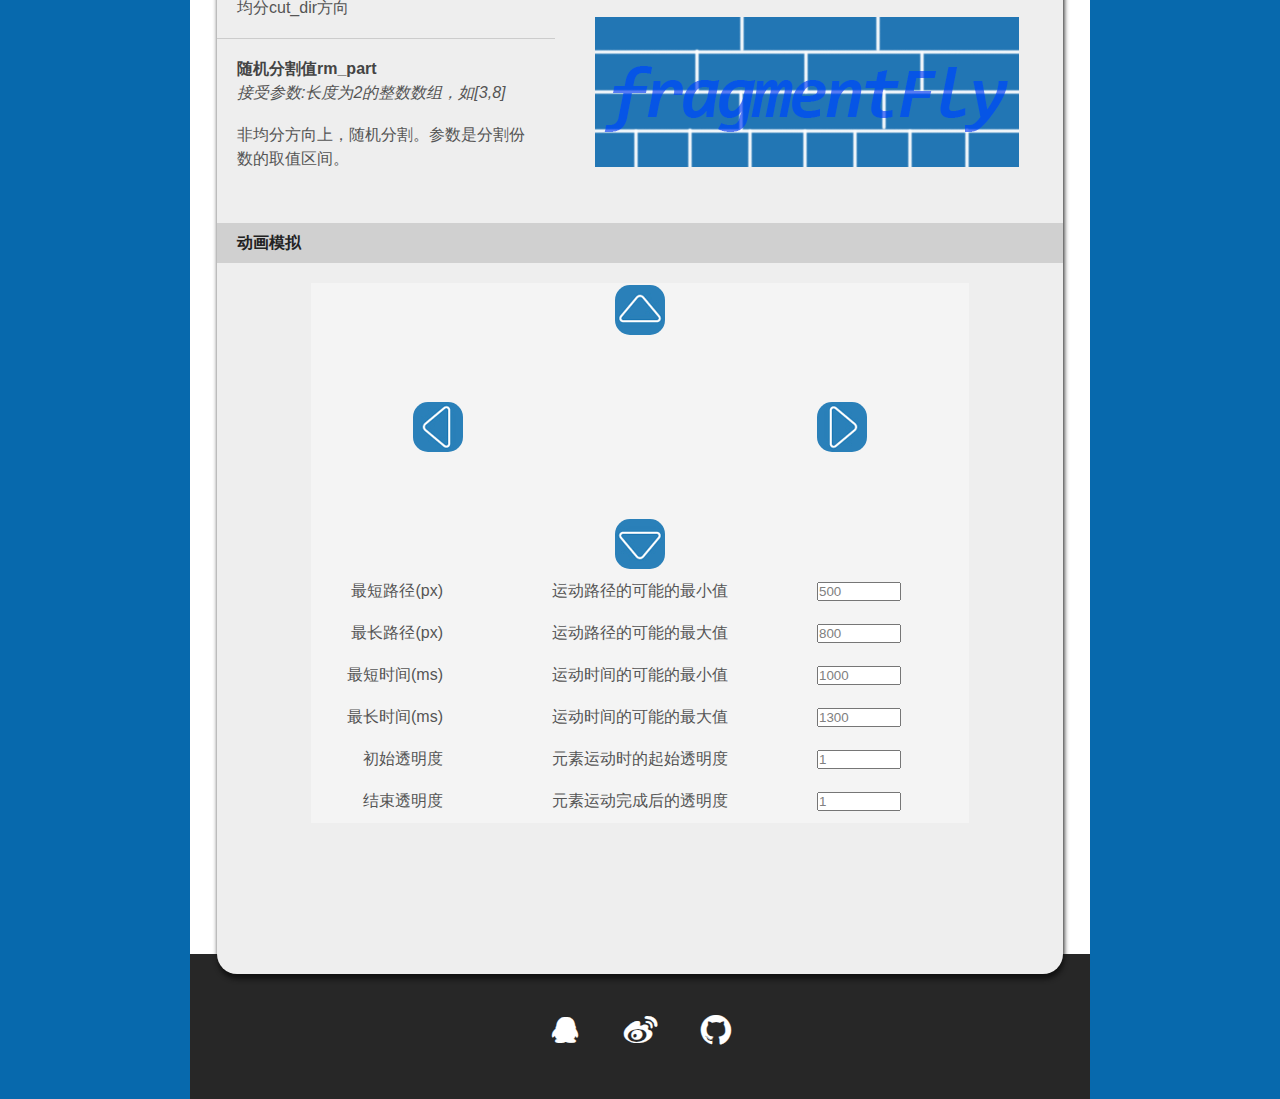
==== commit 9fbc1ad9: "page增加下载按钮" ====
--- a/index.html
+++ b/index.html
@@ -30,8 +30,11 @@
 			<div id="fragment_title">
 				
 			</div>
+			<div class="download-main">
+				<a class="Viewbtn" href="https://github.com/Ahkari/fragmentFly">View on GitHub</a>
+				<a class="btn" href="https://github.com/Ahkari/fragmentFly/zipball/master">Download .zip</a>		
+			</div>
 		</div>
-
 		<div class="wrap_middle">
 			<div class="wrap_middle_head">
 				<ul class="nav_ul">
--- a/css/demo.css
+++ b/css/demo.css
@@ -71,6 +71,48 @@
 	/*宽高与被分割的背景图片一致*/
 	width: 424px;
 	height:150px;
+    display: inline-block;
+}
+.download-main{
+	display: inline-block;
+    height: 100%;
+    vertical-align: top;
+    margin-top: 20px;
+    margin-left: 272px;
+}
+.download-main .Viewbtn{
+	display: block;
+    background-color: #0769ad;
+    width: 170px;
+    color:#cbcbcb;
+    height: 30px;
+    line-height: 30px;
+    text-align: center;
+    margin-bottom: 20px;
+    margin-top: 30px;
+    font-family: 'Microsoft JhengHei','Microsoft YaHei';
+    border: 1px solid rgba(209, 143, 79, 0.8)
+}
+.download-main .Viewbtn:hover{
+	background-color: #d18f4f;
+	box-shadow: 0px 0px 20px rgba(209, 143, 79, 0.6);
+	color: #fff;
+}
+.download-main .btn{
+	display: block;
+    background-color: #0769ad;
+    width: 170px;
+    color:#cbcbcb;
+    height: 30px;
+    line-height: 30px;
+    text-align: center;
+    font-family: 'Microsoft JhengHei','Microsoft YaHei';
+    border: 1px solid rgba(209, 143, 79, 0.8)
+}
+.download-main .btn:hover{
+	background-color: #d18f4f;
+	box-shadow: 0px 0px 20px rgba(209, 143, 79, 0.6);
+	color:#fff;
 }
 .wrap_middle_head{
 	background-color: #06568e;	
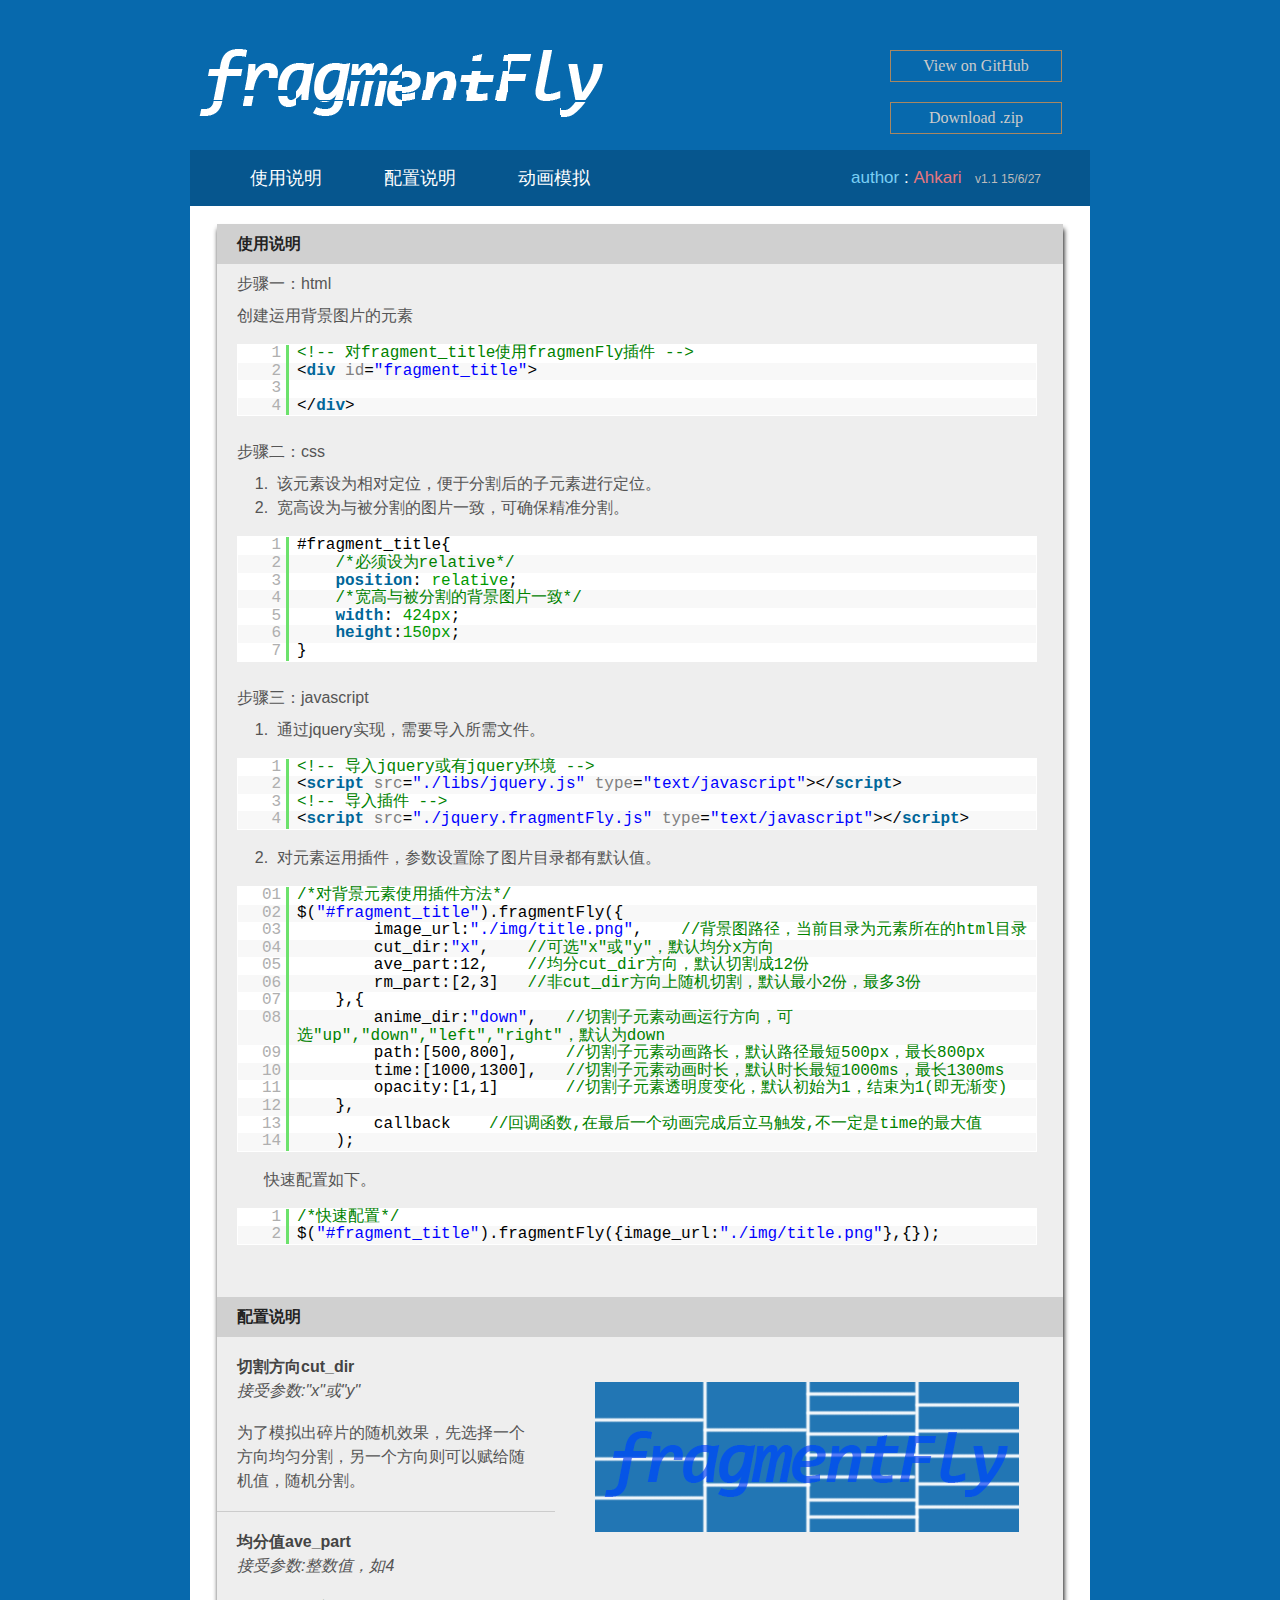
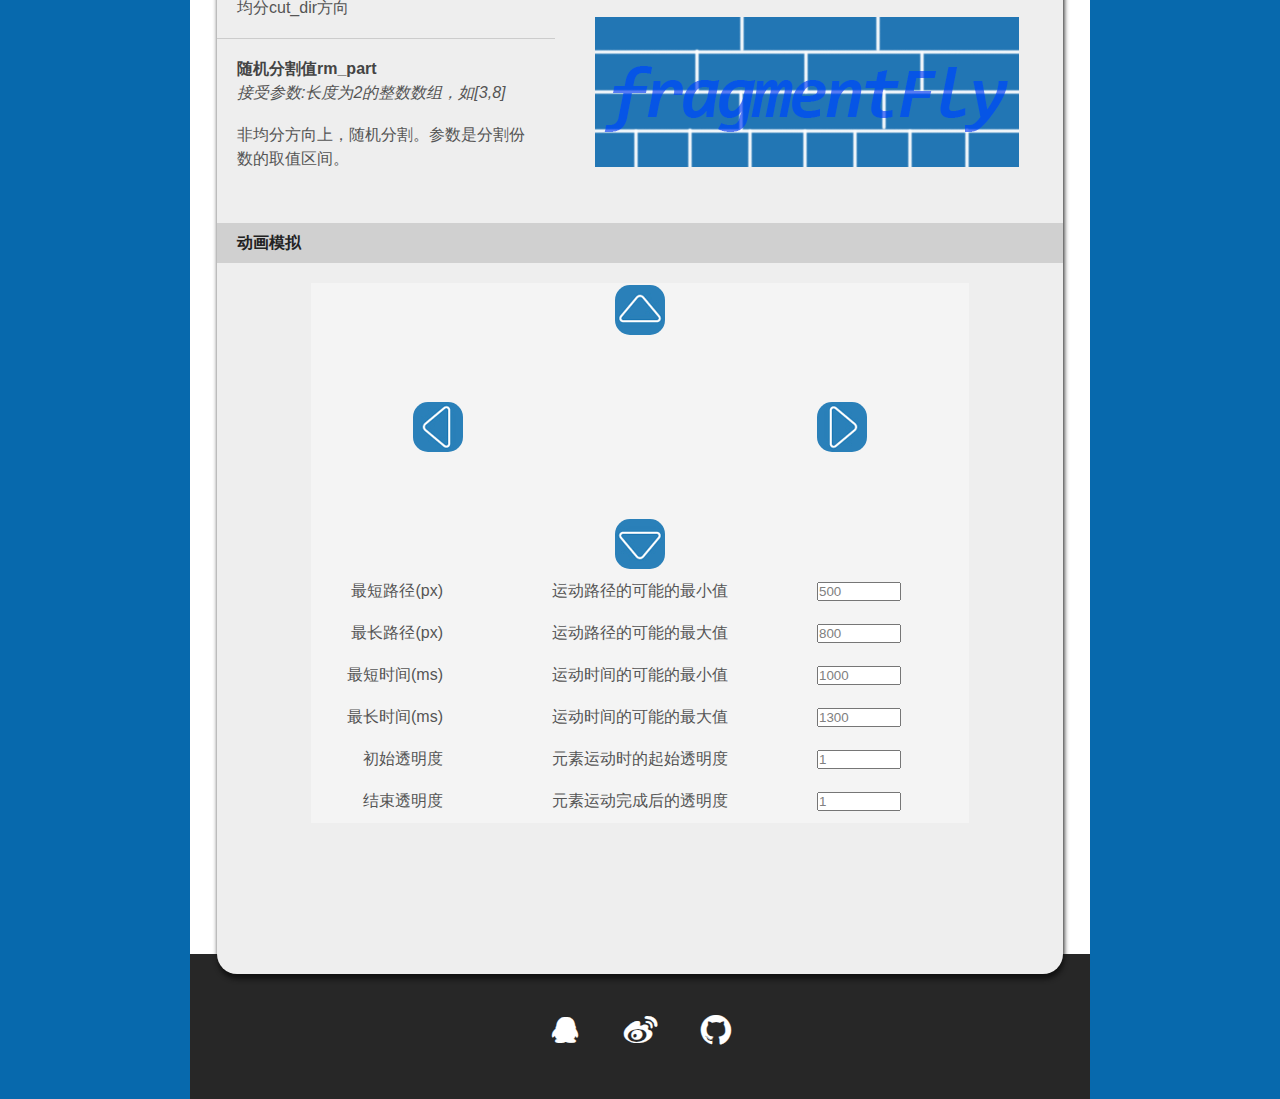
==== commit 811b674a: "路径优化" ====
--- a/index.html
+++ b/index.html
@@ -89,9 +89,9 @@
 							<div class="codeArea">
 								<pre class="brush: html;">
 								<!-- 导入jquery或有jquery环境 -->
-								<script src="../libs/jquery.js" type="text/javascript"></script>
+								<script src="./libs/jquery.js" type="text/javascript"></script>
 								<!-- 导入插件 -->
-								<script src="../jquery.fragmentFly.js" type="text/javascript"></script>
+								<script src="./jquery.fragmentFly.js" type="text/javascript"></script>
 								</pre>
 							</div>
 							<p>&nbsp;&nbsp;&nbsp;&nbsp;2.&nbsp;&nbsp;对元素运用插件，参数设置除了图片目录都有默认值。</p>
